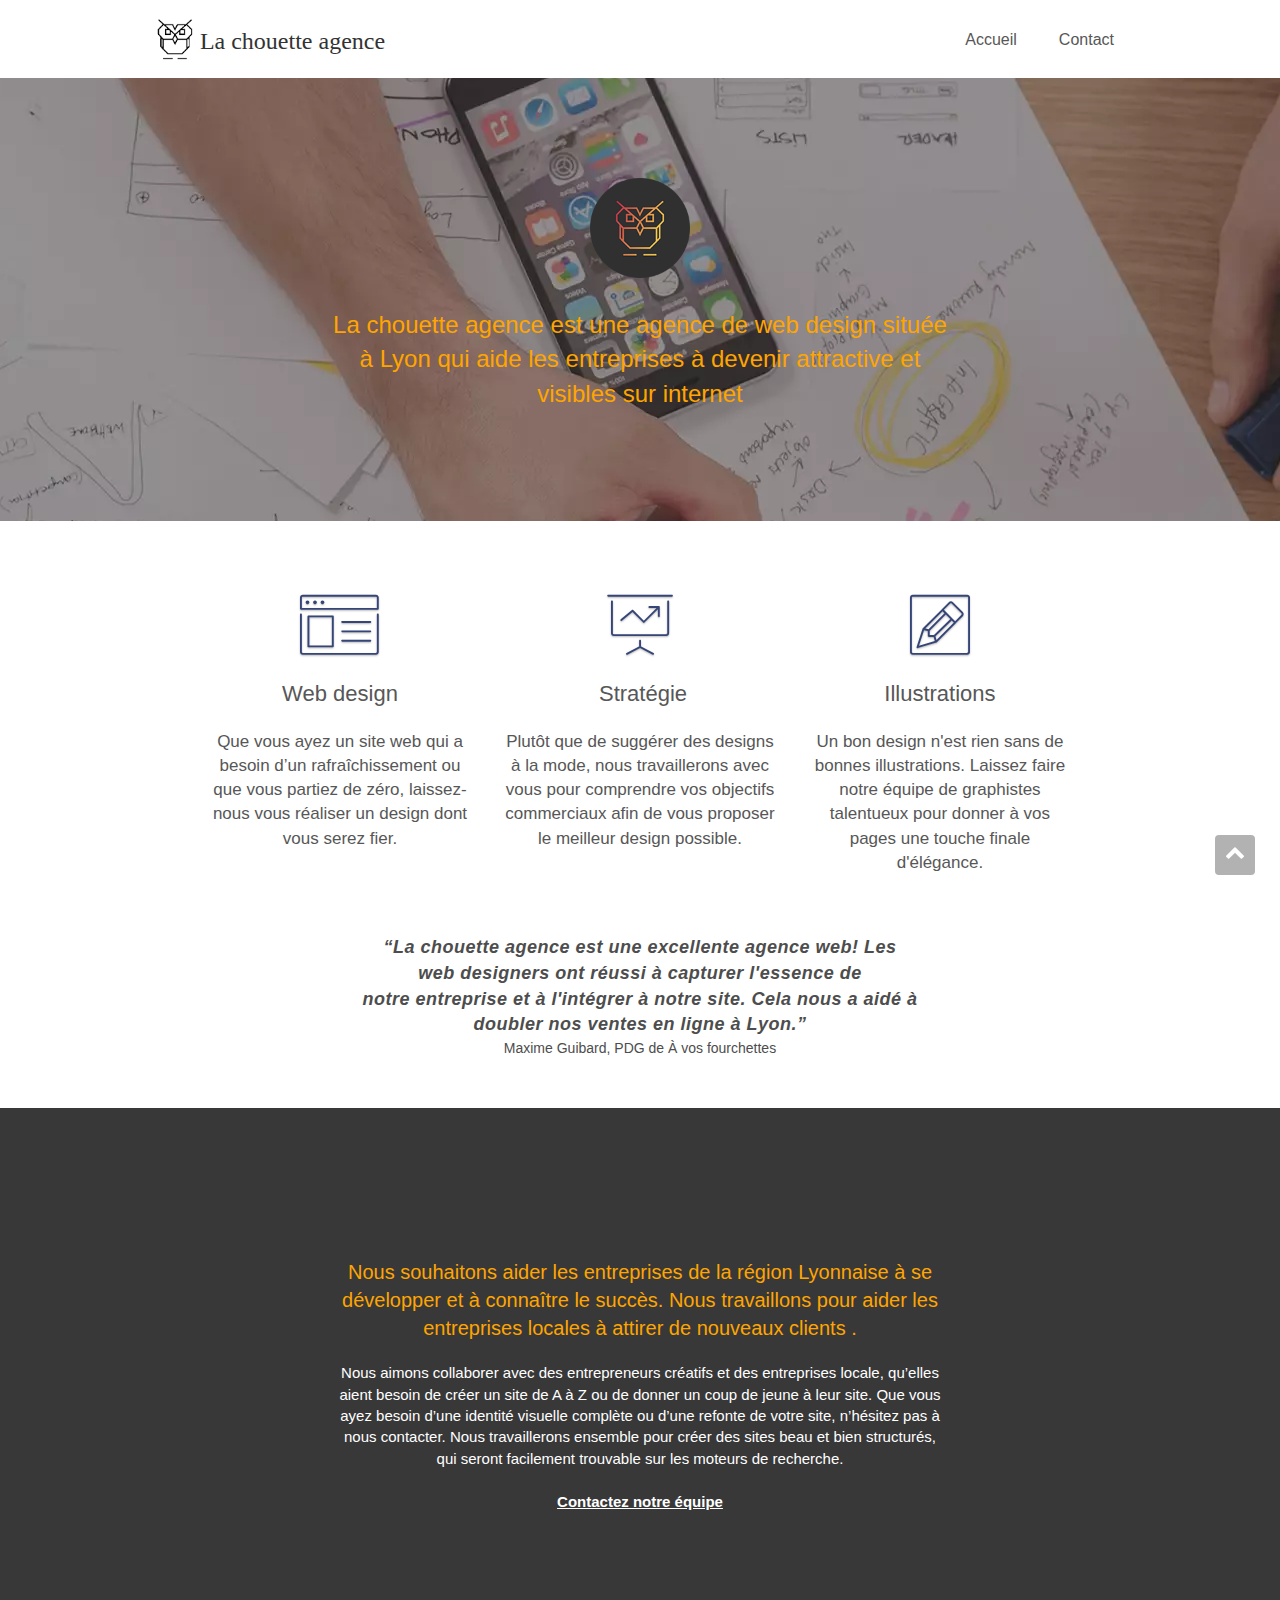
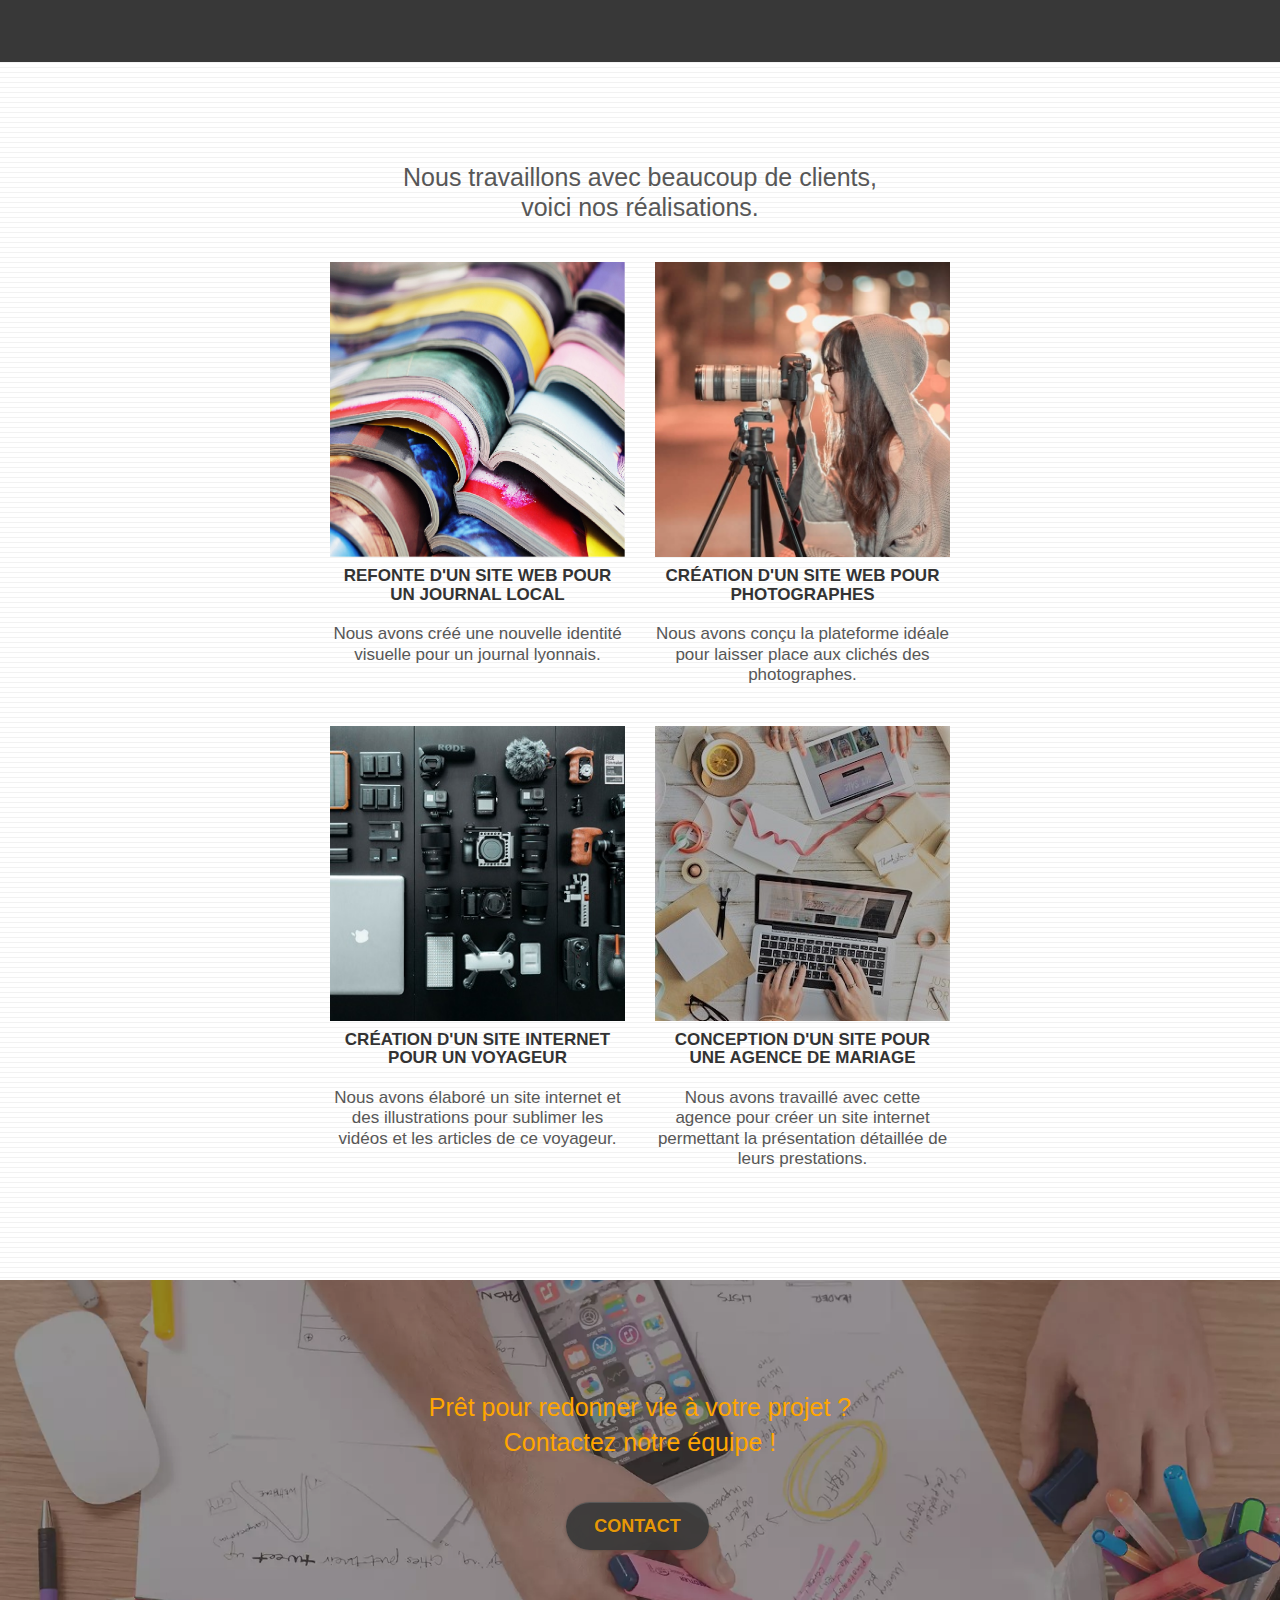
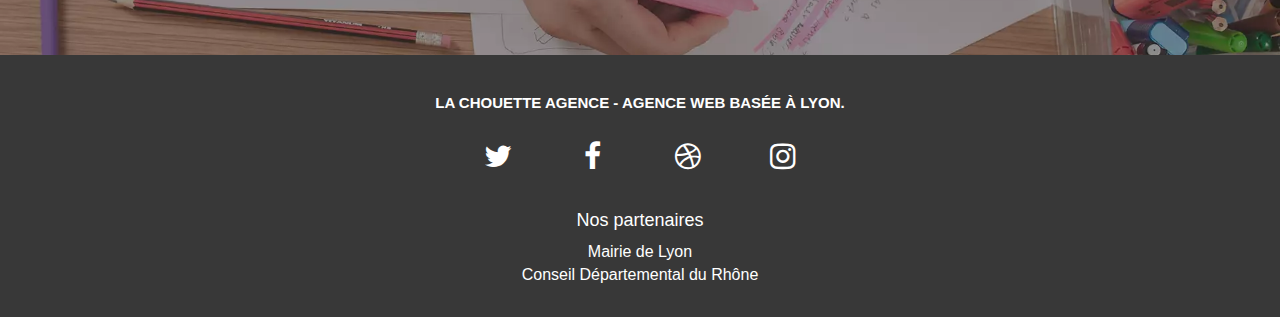
==== index.html @ 5e347cff "file update" ====
<!doctype html>
<html lang="fr"> <!-- je remplace default par fr -->
<head>
	<meta charset="utf-8">
	<!-- je supprime la meta keywords qui n'a plus aucune utilité à ce jour -->
	<meta name="description" content="La chouette agence| Votre agence web. Entreprise de web design à Lyon"><!-- je rempli la description avec un descriptif comportant des mots clés -->
	<meta name="viewport" content="width=device-width, initial-scale=1.0, viewport-fit=cover">
	<link rel="shortcut icon" type="image/png" href="favicon.jpg">
	<link rel="stylesheet" type="text/css" href="./css/bootstrap.css"> <!-- ici j'ai réorganisé l'ordre de chargement des fichiers css -->
	<link rel="stylesheet" type="text/css" href="./css/font-awesome.css">
	<link rel="stylesheet" type="text/css" href="./css/et-line.css"> 
	<link rel="stylesheet" type="text/css" href="style.css">
	
	<script src="./js/jquery-2.1.0.js" defer></script><!-- ici j'ai modifié l'ordre de chargement des fichiers js et ajouté la balise defer -->
	<script src="./js/bootstrap.js" defer></script>
	<!-- <script src="./js/jquery.touchSwipe.js"></script>  suppression des lien et des fichiers inutiles-->
	<!-- <script src="./js/gmaps.js" defer></script> -->
	<!-- <script src="./js/blocs.js" defer></script> -->

  <title>La chouette agence | accueil</title><!-- je rempli la balise title -->
 
<!-- Analytics -->
 <!-- Il faut mettre le code de google analytics afin d'avoir des statistiques -->
<!-- Analytics END -->
    
</head>
<body>
<!-- Principal conteneur --> 
<!-- <div class="page-container"> --><!-- suppression de la div conteneur -->
    
<!-- header --><!-- ajout de la balise header pour la sémantique-->
<header class="bloc bgc-white l-bloc " id="bloc-0">
	<div class="container bloc-sm">
		<nav class="navbar row">
			<div class="navbar-header">
				<!-- <div class="keywords" style="color:#cccccc;font-size:1px;">Agence web à paris, stratégie web, web design, illustrations, design de site web, site web, web, internet, site internet, site</div> --><!-- suppression de la div keywords -->
				<a class="navbar-brand" href="index.html"><img src="img/la-chouette-agence.png" alt="Logo la chouette agence" /><h1>La chouette agence</h1></a><!--modification du logo et ajout paragraphe et de l'attribut alt-->
				<!-- <div class="keywords" style="color:#cccccc;font-size:1px;">Agence web à paris, stratégie web, web design, illustrations, design de site web, site web, web, internet, site internet, site</div> --><!-- suppression de la div keywords -->
				<button id="nav-toggle" type="button" class="ui-navbar-toggle navbar-toggle" data-toggle="collapse" data-target=".navbar-1">
					<span class="sr-only">Toggle navigation</span><span class="icon-bar"></span><span class="icon-bar"></span><span class="icon-bar"></span>
				</button>
			</div>
			<div class="collapse navbar-collapse navbar-1 special-dropdown-nav">
				<ul class="site-navigation nav navbar-nav">
					<li>
						<a class="active" href="./index.html">Accueil</a>
					</li>
					<!-- <li>
					</li> --><!-- suppression du li qui est vide -->
					<li>
						<a href="./page2.html">Contact</a><!-- modification du nom du lien de la navbar -->
					</li>
				</ul>
			</div>
		</nav>
	</div>
</header>
<!-- header END -->

<!-- main --> <!-- ajout du main -->
<main class="bloc bgc-dark-slate-blue bg-banniere d-bloc bg-t-edge bloc-bg-texture texture-paper b-parallax" id="bloc-1-hero"> <!--ajout balise main-->
	<div class="container bloc-lg">
		<div class="row tight-width-whitespace">
			<div class="col-sm-12">
				<img src="img/logo.png" class="logo center-block image-resize-mode" alt="Logo de la chouette agence" /><!--suppression du style inline et modification de l'attribut alt-->
				<!-- <h1 class="text-center hero-bloc-text tc-white "> suppression du h1 qui fait doublon suite a la modification du logo
					La chouette agence
				</h1> -->
				<p class="banner--content text-center"><!--suppression du bouton contact  et ajout du descriptif avec balise strong sur les mots clés-->
					<strong>La chouette agence</strong> est une <strong>agence de web design</strong>  située à <strong>Lyon</strong> qui aide les entreprises à devenir attractive et visibles sur internet
				</p>
			</div>
		</div>
	</div>
</main>
<!-- main END -->

<!-- aside -->
<aside class="bloc bgc-white l-bloc" id="bloc-2-services"> <!--modification de la div en aside-->
	<div class="container bloc-md">
		<!-- <div class="row">
			<div class="col-sm-12 text-center">
				<img alt="agence web, agence web paris, web design paris, stratégie web" src="img/title.png" />
			</div>
		</div> --><!-- suppression de l'image de texte-->
		<div class="row voffset-lg med-width-whitespace"> <!--augmentation de la taille image et police-->
			<div class="col-sm-4">
				<div class="text-center">
					<span class="et-icon-browser sm-shadow icon-dark-slate-blue icons icon-lg"></span>
				</div>
				<h2 class="mg-md text-center">
					Web design
				</h2>
				<p class="text-center ">
					Que vous ayez un site web qui a besoin d&rsquo;un rafraîchissement ou que vous partiez de zéro, laissez-nous vous réaliser un design dont vous serez fier.
				</p>
			</div>
			<div class="col-sm-4">
				<div class="text-center">
					<span class="et-icon-presentation sm-shadow icon-dark-slate-blue icons icon-lg"></span>
				</div>
				<h2 class="mg-md text-center"><!--h3 en h2-->
					&nbsp;Stratégie
				</h2>
				<p class="text-center ">
					Plutôt que de suggérer des designs à la mode, nous travaillerons avec vous pour comprendre vos objectifs commerciaux afin de vous proposer le meilleur design possible.<br>
				</p>
			</div>
			<div class="col-sm-4">
				<div class="text-center">
					<span class="et-icon-edit sm-shadow icon-dark-slate-blue icons icon-lg"></span>
				</div>
				<h2 class="mg-md text-center">
					Illustrations
				</h2>
				<p class="text-center ">
					Un bon design n'est rien sans de bonnes illustrations. Laissez faire notre équipe de graphistes talentueux pour donner à vos pages une touche finale d'élégance.
				</p>
			</div>
		</div>
		<div class="row voffset-lg voffset">
			<div class="col-xs-12 col-md-8 col-md-offset-2 text-center">
				<!-- <img alt="agence web, agence web paris, web design paris, stratégie web" src="img/citation.png" /> suppression d'une image de texte et ajout d'un blockquote -->
				<blockquote class="blockquote  ">&ldquo;La chouette agence est une excellente agence web! Les <br> web designers ont réussi à capturer l'essence de <br>notre entreprise et à l'intégrer à notre site. Cela nous a aidé à<br>doubler nos ventes en ligne à Lyon.&rdquo;</blockquote>
				<cite>Maxime Guibard, PDG de &Agrave vos fourchettes</cite>
			</div>
		</div>
	</div>
</aside>
<!-- aside END -->

<!-- section presentation -->
<section class=" presentation bloc tc-white bgc-atomic-tangerine bg-presentation d-bloc bloc-bg-texture texture-paper b-parallax" id="bloc-3-what-i-do">
	<div class="container bloc-lg ">
		<div class="row tight-width-whitespace black-background">
			<div class="col-sm-12">
				<h2 class="mg-md text-center tc-white">
					Nous souhaitons aider les entreprises de la région Lyonnaise à se développer et à connaître le succès. Nous travaillons pour aider les entreprises locales à attirer de nouveaux clients .<br>
				</h2>
				<p class="text-center white">
					Nous aimons collaborer avec des entrepreneurs créatifs et des entreprises locale, qu’elles aient besoin de créer un site de A à Z ou de donner un coup de jeune à leur site. Que vous ayez besoin d’une identité visuelle complète ou d’une refonte de votre site, n’hésitez pas à nous contacter. Nous travaillerons ensemble pour créer des sites beau et bien structurés, qui seront facilement trouvable sur les moteurs de recherche. <br><br><a class="ltc-white bold-link" href="page2.html">Contactez notre équipe</a><br>
				</p>
			</div>
		</div>
	</div>
</section>
<!-- section presentation END -->

<!-- section portfolio -->
<section class="portfolio bloc bgc-white bg-lines-h2-bg bg-repeat l-bloc" id="bloc-4-portfolio"> <!--div en section-->
	<div class="container bloc-lg">
		<div class="row">
			<div class="col-sm-12 text-center">
				 <!-- <img alt="agence web, agence web paris, web design paris, stratégie web" src="img/title2.png" />suppression d'une image de texte -->
				<p class="text-center">Nous travaillons avec beaucoup de clients, <br> voici nos réalisations. </p>
				</div>
		</div>
		<div class="row tight-width-whitespace portfolio-row">
			<div class="col-sm-6">
				<a href="#" data-lightbox="img/1.webp" data-gallery-id="gallery-1" data-caption="Refonte d'un site web pour un journal local" data-frame="snapshot-lb"><img src="img/1.jpg" alt="paris web design logo agence web meilleure agence et refonte site web journal" class="img-responsive portfolio-thumb" /></a>
				<h3 class="mg-md text-center">
					Refonte d'un site web pour un journal local
				</h3>
				<p class="text-center">
					Nous avons créé une nouvelle identité visuelle pour un journal lyonnais.
				</p>
			</div>
			<div class="col-sm-6">
				<a href="#" data-lightbox="img/2.webp" data-gallery-id="gallery-1" data-caption="Création d'un site web pour photographes" data-frame="snapshot-lb"><img src="img/2.jpg" class="img-responsive portfolio-thumb" alt="paris web design logo agence web meilleure agence, Création d'un site web pour photographes" /></a>
				<h3 class="mg-md text-center">
					Création d'un site web pour photographes
				</h3>
				<p class="text-center">
					Nous avons conçu la plateforme idéale pour laisser place aux clichés des photographes.
				</p>
			</div>
		</div>
		<div class="row tight-width-whitespace portfolio-row">
			<div class="col-sm-6">
				<a href="#" data-lightbox="img/3.webp" data-gallery-id="gallery-1" data-caption="Création d'un site internet pour un voyageur" data-frame="snapshot-lb"><img src="img/3.bmp" class="img-responsive portfolio-thumb" alt="paris web design logo agence web meilleure agence, Création d'un site web pour voyageur"/></a>
				<h3 class="mg-md text-center">
					Création d'un site internet pour un voyageur
				</h3>
				<p class="text-center">
					Nous avons élaboré un site internet et des illustrations pour sublimer les vidéos et les articles de ce voyageur.
				</p>
			</div>
			<div class="col-sm-6">
				<a href="#" data-lightbox="img/4.webp" data-gallery-id="gallery-1" data-caption="Conception d'un site pour une agence de mariage" data-frame="snapshot-lb"><img src="img/4.bmp" class="img-responsive portfolio-thumb" alt="paris web design logo agence web meilleure agence, Création d'un site web pour agence de mariage" /></a>
				<h3 class="mg-md text-center">
					Conception d'un site pour une agence de mariage
				</h3>
				<p class="text-center">
					Nous avons travaillé avec cette agence pour créer un site internet permettant la présentation détaillée de leurs prestations.
				</p>
			</div>
		</div>
	</div>
</section> 
<!-- section portfolio END -->

<!-- bloc-5-cta -->
<div class="cta bloc bgc-dark-slate-blue bg-banniere d-bloc bloc-bg-texture texture-paper" id="bloc-5-cta">
	<div class="container bloc-lg">
		<div class="row">
			<h2 class="mg-md text-center tc-white">
				Prêt pour redonner vie à votre projet ?<br>Contactez notre équipe !
			</h2>
			<div class="col-sm-12 text-center">
				<a href="./page2.html" class="btn btn-atomic-tangerine btn-clean btn-rd btn-lg cta-hero">Contact</a>
			</div>
		</div>
	</div>
</div>
<!-- bloc-5-cta END -->
<!-- ScrollToTop Button -->
<a class="bloc-button btn btn-d scrollToTop" onclick="scrollToTarget('1')"><span class="fa fa-chevron-up"></span></a>
<!-- ScrollToTop Button END-->
<!--Footer - bloc-8 -->
<footer class="bloc bgc-atomic-tangerine d-bloc" id="bloc-8">
	<div class="container bloc-sm">
		<div class="row">
			<div class="col-sm-12">
				<h3 class="text-center white">
					La chouette agence - Agence web basée à Lyon.<br>
				</h3>
				<div class="row row-no-gutters social">
					<ul class="col-sm-3">
						<li class="text-center">
							<a class="social " href="https://twitter.com/?lang=fr" title="Twitter"><i class="fa fa-twitter icon-md"></i></a>
						</li>
					</ul>
					<ul class="col-sm-3">
						<li class="text-center">
							<a class="social" href="https://www.facebook.com/" title="Facebook"><i class="fa fa-facebook icon-md"></i></a>
						</li>
					</ul>
					<ul class="col-sm-3">
						<li class="text-center">
							<a class="social" href="https://dribbble.com/" title="Dribble"><i class="fa fa-dribbble icon-md"></i></a>
						</li>
					</ul>
					<ul class="col-sm-3">
						<li class="text-center">
							<a class="social" href="https://www.instagram.com/?hl=fr" title="instagram"><i class="fa fa-instagram icon-md"></i></a>
						</li>
					</ul>
					<!-- <div class="keywords" style="color:#F3976C;">Agence web à paris, stratégie web, web design, illustrations, design de site web, site web, web, internet, site internet, site</div> -->
				</div>
				<div class="row">
					<div class="col-sm-12 text-center">
						<h4>Nos partenaires</h4>
							<ul>
								<li><a class="white" href="https://www.lyon.fr/">Mairie de Lyon</a></li>
								<li><a class="white" href="https://www.rhone.fr/">Conseil Départemental du Rhône</a></li>
				
							</ul>		
					</div>
		
				</div>
			</div>
		</div>
	</div>
</footer>
<!-- Footer - bloc-8 END-->

</div>
<!-- Principal conteneur END -->
    

</body>
</html>
---- css/et-line.css ----
@font-face {
    font-family: et-line;
    src: url(../fonts/et-line.eot);
    src: url(../fonts/et-line.eot?#iefix) format('embedded-opentype'), url(../fonts/et-line.woff) format('woff'), url(../fonts/et-line.ttf) format('truetype'), url(../fonts/et-line.svg#et-line) format('svg');
    font-weight: 400;
    font-style: normal
}

.et-icon-adjustments,
.et-icon-alarmclock,
.et-icon-anchor,
.et-icon-aperture,
.et-icon-attachment,
.et-icon-bargraph,
.et-icon-basket,
.et-icon-beaker,
.et-icon-bike,
.et-icon-book-open,
.et-icon-briefcase,
.et-icon-browser,
.et-icon-calendar,
.et-icon-camera,
.et-icon-caution,
.et-icon-chat,
.et-icon-circle-compass,
.et-icon-clipboard,
.et-icon-clock,
.et-icon-cloud,
.et-icon-compass,
.et-icon-desktop,
.et-icon-dial,
.et-icon-document,
.et-icon-documents,
.et-icon-download,
.et-icon-dribbble,
.et-icon-edit,
.et-icon-envelope,
.et-icon-expand,
.et-icon-facebook,
.et-icon-flag,
.et-icon-focus,
.et-icon-gears,
.et-icon-genius,
.et-icon-gift,
.et-icon-global,
.et-icon-globe,
.et-icon-googleplus,
.et-icon-grid,
.et-icon-happy,
.et-icon-hazardous,
.et-icon-heart,
.et-icon-hotairballoon,
.et-icon-hourglass,
.et-icon-key,
.et-icon-laptop,
.et-icon-layers,
.et-icon-lifesaver,
.et-icon-lightbulb,
.et-icon-linegraph,
.et-icon-linkedin,
.et-icon-lock,
.et-icon-magnifying-glass,
.et-icon-map,
.et-icon-map-pin,
.et-icon-megaphone,
.et-icon-mic,
.et-icon-mobile,
.et-icon-newspaper,
.et-icon-notebook,
.et-icon-paintbrush,
.et-icon-paperclip,
.et-icon-pencil,
.et-icon-phone,
.et-icon-picture,
.et-icon-pictures,
.et-icon-piechart,
.et-icon-presentation,
.et-icon-pricetags,
.et-icon-printer,
.et-icon-profile-female,
.et-icon-profile-male,
.et-icon-puzzle,
.et-icon-quote,
.et-icon-recycle,
.et-icon-refresh,
.et-icon-ribbon,
.et-icon-rss,
.et-icon-sad,
.et-icon-scissors,
.et-icon-scope,
.et-icon-search,
.et-icon-shield,
.et-icon-speedometer,
.et-icon-strategy,
.et-icon-streetsign,
.et-icon-tablet,
.et-icon-target,
.et-icon-telescope,
.et-icon-toolbox,
.et-icon-tools,
.et-icon-tools-2,
.et-icon-trophy,
.et-icon-tumblr,
.et-icon-twitter,
.et-icon-upload,
.et-icon-video,
.et-icon-wallet,
.et-icon-wine {
    font-family: et-line;
    speak: none;
    font-style: normal;
    font-weight: 400;
    font-variant: normal;
    text-transform: none;
    line-height: 1;
    -webkit-font-smoothing: antialiased;
    -moz-osx-font-smoothing: grayscale;
    display: inline-block
}

.et-icon-mobile:before {
    content: "\e000"
}

.et-icon-laptop:before {
    content: "\e001"
}

.et-icon-desktop:before {
    content: "\e002"
}

.et-icon-tablet:before {
    content: "\e003"
}

.et-icon-phone:before {
    content: "\e004"
}

.et-icon-document:before {
    content: "\e005"
}

.et-icon-documents:before {
    content: "\e006"
}

.et-icon-search:before {
    content: "\e007"
}

.et-icon-clipboard:before {
    content: "\e008"
}

.et-icon-newspaper:before {
    content: "\e009"
}

.et-icon-notebook:before {
    content: "\e00a"
}

.et-icon-book-open:before {
    content: "\e00b"
}

.et-icon-browser:before {
    content: "\e00c"
}

.et-icon-calendar:before {
    content: "\e00d"
}

.et-icon-presentation:before {
    content: "\e00e"
}

.et-icon-picture:before {
    content: "\e00f"
}

.et-icon-pictures:before {
    content: "\e010"
}

.et-icon-video:before {
    content: "\e011"
}

.et-icon-camera:before {
    content: "\e012"
}

.et-icon-printer:before {
    content: "\e013"
}

.et-icon-toolbox:before {
    content: "\e014"
}

.et-icon-briefcase:before {
    content: "\e015"
}

.et-icon-wallet:before {
    content: "\e016"
}

.et-icon-gift:before {
    content: "\e017"
}

.et-icon-bargraph:before {
    content: "\e018"
}

.et-icon-grid:before {
    content: "\e019"
}

.et-icon-expand:before {
    content: "\e01a"
}

.et-icon-focus:before {
    content: "\e01b"
}

.et-icon-edit:before {
    content: "\e01c"
}

.et-icon-adjustments:before {
    content: "\e01d"
}

.et-icon-ribbon:before {
    content: "\e01e"
}

.et-icon-hourglass:before {
    content: "\e01f"
}

.et-icon-lock:before {
    content: "\e020"
}

.et-icon-megaphone:before {
    content: "\e021"
}

.et-icon-shield:before {
    content: "\e022"
}

.et-icon-trophy:before {
    content: "\e023"
}

.et-icon-flag:before {
    content: "\e024"
}

.et-icon-map:before {
    content: "\e025"
}

.et-icon-puzzle:before {
    content: "\e026"
}

.et-icon-basket:before {
    content: "\e027"
}

.et-icon-envelope:before {
    content: "\e028"
}

.et-icon-streetsign:before {
    content: "\e029"
}

.et-icon-telescope:before {
    content: "\e02a"
}

.et-icon-gears:before {
    content: "\e02b"
}

.et-icon-key:before {
    content: "\e02c"
}

.et-icon-paperclip:before {
    content: "\e02d"
}

.et-icon-attachment:before {
    content: "\e02e"
}

.et-icon-pricetags:before {
    content: "\e02f"
}

.et-icon-lightbulb:before {
    content: "\e030"
}

.et-icon-layers:before {
    content: "\e031"
}

.et-icon-pencil:before {
    content: "\e032"
}

.et-icon-tools:before {
    content: "\e033"
}

.et-icon-tools-2:before {
    content: "\e034"
}

.et-icon-scissors:before {
    content: "\e035"
}

.et-icon-paintbrush:before {
    content: "\e036"
}

.et-icon-magnifying-glass:before {
    content: "\e037"
}

.et-icon-circle-compass:before {
    content: "\e038"
}

.et-icon-linegraph:before {
    content: "\e039"
}

.et-icon-mic:before {
    content: "\e03a"
}

.et-icon-strategy:before {
    content: "\e03b"
}

.et-icon-beaker:before {
    content: "\e03c"
}

.et-icon-caution:before {
    content: "\e03d"
}

.et-icon-recycle:before {
    content: "\e03e"
}

.et-icon-anchor:before {
    content: "\e03f"
}

.et-icon-profile-male:before {
    content: "\e040"
}

.et-icon-profile-female:before {
    content: "\e041"
}

.et-icon-bike:before {
    content: "\e042"
}

.et-icon-wine:before {
    content: "\e043"
}

.et-icon-hotairballoon:before {
    content: "\e044"
}

.et-icon-globe:before {
    content: "\e045"
}

.et-icon-genius:before {
    content: "\e046"
}

.et-icon-map-pin:before {
    content: "\e047"
}

.et-icon-dial:before {
    content: "\e048"
}

.et-icon-chat:before {
    content: "\e049"
}

.et-icon-heart:before {
    content: "\e04a"
}

.et-icon-cloud:before {
    content: "\e04b"
}

.et-icon-upload:before {
    content: "\e04c"
}

.et-icon-download:before {
    content: "\e04d"
}

.et-icon-target:before {
    content: "\e04e"
}

.et-icon-hazardous:before {
    content: "\e04f"
}

.et-icon-piechart:before {
    content: "\e050"
}

.et-icon-speedometer:before {
    content: "\e051"
}

.et-icon-global:before {
    content: "\e052"
}

.et-icon-compass:before {
    content: "\e053"
}

.et-icon-lifesaver:before {
    content: "\e054"
}

.et-icon-clock:before {
    content: "\e055"
}

.et-icon-aperture:before {
    content: "\e056"
}

.et-icon-quote:before {
    content: "\e057"
}

.et-icon-scope:before {
    content: "\e058"
}

.et-icon-alarmclock:before {
    content: "\e059"
}

.et-icon-refresh:before {
    content: "\e05a"
}

.et-icon-happy:before {
    content: "\e05b"
}

.et-icon-sad:before {
    content: "\e05c"
}

.et-icon-facebook:before {
    content: "\e05d"
}

.et-icon-twitter:before {
    content: "\e05e"
}

.et-icon-googleplus:before {
    content: "\e05f"
}

.et-icon-rss:before {
    content: "\e060"
}

.et-icon-tumblr:before {
    content: "\e061"
}

.et-icon-linkedin:before {
    content: "\e062"
}

.et-icon-dribbble:before {
    content: "\e063"
}
---- style.css ----
body {
    margin: 0;
    padding: 0;
    background: #FFF;
    overflow-x: hidden;
    -webkit-font-smoothing: antialiased;
    -moz-osx-font-smoothing: grayscale;
   
}

a,
button {
    transition: all .3s ease-in-out;
    outline: none!important;
}

a:hover {
    text-decoration: none;
    cursor: pointer;
}

#page-loading-blocs-notifaction {
    position: fixed;
    top: 0;
    bottom: 0;
    width: 100%;
    z-index: 100000;
    background: #FFFFFF url("img/pageload-spinner.gif") no-repeat center center;
}

.bloc {
    width: 100%;
    clear: both;
    background: 50% 50% no-repeat;
    padding: 0 50px;
    -webkit-background-size: cover;
    -moz-background-size: cover;
    -o-background-size: cover;
    background-size: cover;
    position: relative;
}

.bloc .container {
    padding-left: 0;
    padding-right: 0;
}

.bloc-lg {
    padding: 100px 50px;
}

.bloc-md {
    padding: 50px;
}

.bloc-sm {
    padding: 20px 50px;
}

.bg-center,
.bg-l-edge,
.bg-r-edge,
.bg-t-edge,
.bg-b-edge,
.bg-tl-edge,
.bg-bl-edge,
.bg-tr-edge,
.bg-br-edge,
.bg-repeat {
    -webkit-background-size: auto!important;
    -moz-background-size: auto!important;
    -o-background-size: auto!important;
    background-size: auto!important;
}

.bg-repeat {
    background: repeat;
}

.bg-t-edge {
    background: top no-repeat;
}

.bloc-bg-texture::before {
    content: "";
    background-size: 2px 2px;
    position: absolute;
    top: 0;
    bottom: 0;
    left: 0;
    right: 0;
}

.texture-paper::before {
    background: url("img/texture-paper.png");
    background-size: 280px 280px;
}

.b-parallax {
    background-attachment: fixed;
}

.d-bloc {
    color: rgba(255, 255, 255, .7);
}

.d-bloc button:hover {
    color: rgba(255, 255, 255, .9);
}

.d-bloc .icon-round,
.d-bloc .icon-square,
.d-bloc .icon-rounded,
.d-bloc .icon-semi-rounded-a,
.d-bloc .icon-semi-rounded-b {
    border-color: rgba(255, 255, 255, .9);
}

.d-bloc .divider-h span {
    border-color: rgba(255, 255, 255, .2);
}

.d-bloc .a-btn,
.d-bloc .navbar a,
.d-bloc .navbar-brand,
.d-bloc a .icon-sm,
.d-bloc a .icon-md,
.d-bloc a .icon-lg,
.d-bloc a .icon-xl,
.d-bloc h1 a,
.d-bloc h2 a,
.d-bloc h3 a,
.d-bloc h4 a,
.d-bloc h5 a,
.d-bloc h6 a,
.d-bloc p a {
    color: rgba(255, 255, 255, .6);
}

.d-bloc .a-btn:hover,
.d-bloc .navbar a:hover,
.d-bloc .navbar-brand:hover,
.d-bloc a:hover .icon-sm,
.d-bloc a:hover .icon-md,
.d-bloc a:hover .icon-lg,
.d-bloc a:hover .icon-xl,
.d-bloc h1 a:hover,
.d-bloc h2 a:hover,
.d-bloc h3 a:hover,
.d-bloc h4 a:hover,
.d-bloc h5 a:hover,
.d-bloc h6 a:hover,
.d-bloc p a:hover {
    color: rgba(255, 255, 255, 1);
}

.d-bloc .navbar-toggle .icon-bar {
    background: rgba(255, 255, 255, 1);
}

.d-bloc .btn-wire,
.d-bloc .btn-wire:hover {
    color: rgba(255, 255, 255, 1);
    border-color: rgba(255, 255, 255, 1);
}

.d-bloc .panel {
    color: rgba(0, 0, 0, .5);
}

.d-bloc .panel button:hover {
    color: rgba(0, 0, 0, .7);
}

.d-bloc .panel icon {
    border-color: rgba(0, 0, 0, .7);
}

.d-bloc .panel .divider-h span {
    border-color: rgba(0, 0, 0, .1);
}

.d-bloc .panel .a-btn {
    color: rgba(0, 0, 0, .6);
}

.d-bloc .panel .a-btn:hover {
    color: rgba(0, 0, 0, 1);
}

.d-bloc .panel .btn-wire,
.d-bloc .panel .btn-wire:hover {
    color: rgba(0, 0, 0, .7);
    border-color: rgba(0, 0, 0, .3);
}

.d-bloc .panel,
.l-bloc {
    color: rgba(0, 0, 0, .5);
}

.d-bloc .panel button:hover,
.l-bloc button:hover {
    color: rgba(0, 0, 0, .7);
}

.l-bloc .icon-round,
.l-bloc .icon-square,
.l-bloc .icon-rounded,
.l-bloc .icon-semi-rounded-a,
.l-bloc .icon-semi-rounded-b {
    border-color: rgba(0, 0, 0, .7);
}

.d-bloc .panel .divider-h span,
.l-bloc .divider-h span {
    border-color: rgba(0, 0, 0, .1);
}

.d-bloc .panel .a-btn,
.l-bloc .a-btn,
.l-bloc .navbar a,
.l-bloc .navbar-brand,
.l-bloc a .icon-sm,
.l-bloc a .icon-md,
.l-bloc a .icon-lg,
.l-bloc a .icon-xl,
.l-bloc h1 a,
.l-bloc h2 a,
.l-bloc h3 a,
.l-bloc h4 a,
.l-bloc h5 a,
.l-bloc h6 a,
.l-bloc p a {
    color: rgba(0, 0, 0, .6);
}

.d-bloc .panel .a-btn:hover,
.l-bloc .a-btn:hover,
.l-bloc .navbar a:hover,
.l-bloc .navbar-brand:hover,
.l-bloc a:hover .icon-sm,
.l-bloc a:hover .icon-md,
.l-bloc a:hover .icon-lg,
.l-bloc a:hover .icon-xl,
.l-bloc h1 a:hover,
.l-bloc h2 a:hover,
.l-bloc h3 a:hover,
.l-bloc h4 a:hover,
.l-bloc h5 a:hover,
.l-bloc h6 a:hover,
.l-bloc p a:hover {
    color: rgba(0, 0, 0, 1);
}

.l-bloc .navbar-toggle .icon-bar {
    color: rgba(0, 0, 0, .6);
}

.d-bloc .panel .btn-wire,
.d-bloc .panel .btn-wire:hover,
.l-bloc .btn-wire,
.l-bloc .btn-wire:hover {
    color: rgba(0, 0, 0, .7);
    border-color: rgba(0, 0, 0, .3);
}

.voffset {
    margin-top: 30px;
}

.voffset-lg {
    margin-top: 80px;
}

.row-no-gutters {
    margin-right: 0;
    margin-left: 0;
}

.row.row-no-gutters > [class^="col-"],
.row.row-no-gutters > [class*=" col-"] {
    padding-right: 0;
    padding-left: 0;
}

#bloc-1-hero h1 {
    font-size: 32px;
}

.navbar {
    margin-bottom: 0;
    z-index: 1;
}

.navbar-brand {
    height: auto;
    padding: 3px 15px;
    font-size: 25px;
    font-weight: normal;
    font-weight: 600;
    line-height: 44px;
}

.navbar-brand img {
    max-height: 200px;
    margin: 0 5px 0 0;
    display: inline;
}

.navbar-brand img[src$=svg] {
    min-width: 100px;
}

.nav-center .navbar-brand img {
    margin: 0;
}

.navbar .nav {
    padding-top: 2px;
    margin-right: -16px;
    float: right;
    z-index: 1;
}

.nav > li {
    float: left;
    margin-top: 4px;
    font-size: 16px;
}

.navbar-nav .open .dropdown-menu > li > a {
    text-align: inherit;
}

.nav > li a:hover,
.nav > li a:focus {
    background: transparent;
}

.navbar-toggle {
    margin: 10px 10px 0 0;
    border: 0px;
}

.navbar-toggle:hover {
    background: transparent!important;
}

.navbar-toggle .icon-bar {
    background-color: rgba(0, 0, 0, .5);
    width: 26px;
}

.nav-invert .navbar .nav {
    float: left;
}

.nav-invert .navbar-header,
.nav-invert .navbar-brand {
    float: right;
    position: relative;
    z-index: 2;
}

/*--------Modifications suite audit seo Carré Damien--------------------*/
header .container{
    padding: 10px 0!important
}
.navbar-brand{
    display: flex;
}
.navbar-brand h1{
    font-size: 2.4rem;
    font-family: 'et-line', serif;
    line-height: 0.4;
}
.navbar-brand img{
    height: 50px;
}.navbar-brand {
    font-family: 'et-line', serif;
}


.nav > li{
    margin: 0 0.5rem        ;
}


.logo{ 
    width:100px;
}

.banner--content{
    margin-top: 3rem;
    /* color: #D4AC48!important; */
    color: orange!important;
    font-size: 2.4rem;
}
strong{
    font-weight: normal;
}

aside p{
    font-size: 15px; /*augmentation de la font-size de 11px à 15px*/
}
.blockquote{
    font-size: 1.6rem;
    font-weight: 600;
    font-style:italic;
    color:#4d4d4d;
    letter-spacing: 0.05rem;
    border:none;
    margin-top: 5rem;
    margin-bottom: 0!important;
    padding: 0!important;
}
cite{
    font-style: normal;
    color:#4d4d4d;
    font-size: 1.4rem;
}
.presentation h2 .presentation p{
    padding-left: 0!important;
    padding-right: 0!important;
}
.presentation h2{ 
color:orange!important;
font-size: 20px;
}
.presentation p{ /*modification de la font size du paragraphe*/
    font-size: 15px;
}
/*PORTFOLIO*/

.portfolio h3{
    font-size: 17px;
}
.portfolio p{
    font-size: 17px;
    line-height: 1.2;
}
.portfolio p:first-child{
    font-size: 2.19rem;
    color:#4d4d4d;
}
.portfolio .col-sm-6{
    margin-top: 3rem;
}
.portfolio-thumb {
    margin-bottom: 0!important;
}
.row{
    margin:0;
}
 .tight-width-whitespace {
    margin: auto 1rem auto 1rem!important;
}
.black-background {
    background-color: rgb(56, 56, 56)!important;
    padding: 40px 5px 40px 5px!important;
    margin: auto 2rem!important;
    font-size: 1.8rem;
}

/*CTA*/
.cta .tc-white{
    color:rgb(255,166,0)!important;
    font-size: 25px;
}
.cta .btn-atomic-tangerine {
    background: rgba(56,56,56,0.92)!important;
    font-size: 1.8rem;
    color:rgba(255, 166, 0, 0.9)!important;
    border:none!important;
}
.cta .btn-atomic-tangerine:hover {
    color:white!important;
    background: rgba(56, 56, 56, 1)!important;
}
.texture-paper::before{
    background: transparent;
}

footer .fa{
    color: white!important;
}
footer .row h4{
    color: white!important;
}
.bgc-atomic-tangerine{
    background-color: rgb(56,56,56)!important;
}
/*FOOTER*/
footer ul{
    list-style: none;
}
.col-sm-12 ul{
    padding-left: 0;
    font-size: 16px!important;
}
.col-sm-12  ul li a{
    color: white!important;
}
footer .social{
    color:white!important;
    display: flex;
    justify-content: center;
    padding: 1rem;
}


/*page contact*/
.main--form p{
    font-size: 2rem!important;
    color: #fff!important;
}
label, .contact--mail{
    font-size: 1.5rem;
}
label, .contact--mail span{
    font-weight: bold!important;
}

@media (min-width: 768px) {
    .site-navigation {
        position: absolute;
        top: 50%;
        right: 20px;
        transform: translate(0, -50%);
        -webkit-transform: translateY(-50%);
    }
    .nav > li .dropdown-menu a,
    .nav > li .dropdown-menu a:hover {
        color: #484848;
    }
    .nav-invert .site-navigation {
        left: 0;
        right: 0;
    }
    .nav-center {
        text-align: center;
    }
    .nav-center .navbar-header {
        width: 100%;
    }
    .nav-center .navbar-header,
    .nav-center .navbar-brand,
    .nav-center .nav > li {
        float: none;
        display: inline-block;
    }
    .nav-center .site-navigation {
        position: relative;
        width: 100%;
        right: 0;
        margin-right: 0px;
        margin-top: 20px;
    }
    .nav-center.mini-nav .navbar-toggle {
        float: none;
        margin: 10px auto 0;
    }
/* Modifications suite audit seo par Carré Damien */

/*navbar*/
    .nav > li a{
        border: 1px solid transparent;
        padding:5px 15px!important ;
        border-radius: 0.5rem;
        transition: border 0.5s ease-in-out;
    }
    .nav > li a:hover{
        border: 1px solid #F3976C;
        padding:5px 15px!important ;
    }

    aside p{
        font-size: 17px; /*augmentation de la font-size de 11px à 17px*/
    }
    .blockquote{
        font-size: 1.8rem;
    }
    .presentation h2{ 
        font-size: 20px;
        }
    .tight-width-whitespace {
    margin: auto auto auto auto!important;
    }
    .presentation > .container{
        margin: auto auto auto auto!important;
    }
    /* .black-background p{
        font-size: 1.8rem;
    }*/
    .portfolio p:first-child{
    font-size: 2.5rem;
    }

   /* .portfolio h3{
        font-size: 18px;
    }
    .portfolio p{
        font-size: 17px;
    } */
}

.nav > li > .dropdown a {
    background: none!important;
    display: block;
    padding: 14px 15px;
}

nav .caret {
    margin: 0 5px;
}

.dropdown-menu .dropdown-menu {
    top: -8px;
    left: 100%;
}

.dropdown-menu .dropmenu-flow-right {
    top: 100%;
    left: 0;
    margin-left: -1px;
    border-top-left-radius: 0;
    border-top-right-radius: 0;
}

.dropdown-menu .dropdown span {
    border: 4px solid black;
    border-top-color: transparent;
    border-right-color: transparent;
    border-bottom-color: transparent;
    margin: 6px -5px 0 0!important;
    float: right;
}

.mg-md {
    margin-top: 10px;
    margin-bottom: 20px;
}

.mg-lg {
    margin-top: 10px;
    margin-bottom: 40px;
}

.btn {
    margin: 0 5px 5px 0;
}

.btn.pull-right {
    margin: 0 0 5px 5px;
}

.btn-d,
.btn-d:hover,
.btn-d:focus {
    color: #FFF;
    background: rgba(0, 0, 0, .3);
}

button {
    outline: none!important;
}

.btn-rd {
    border-radius: 40px;
}

.btn-clean {
    border: 1px solid rgba(0, 0, 0, .08);
    border-bottom-color: rgba(0, 0, 0, .1);
    text-shadow: 0 1px 0 rgba(0, 0, 1, .1);
    box-shadow: 0 1px 3px rgba(0, 0, 1, .25), inset 0 1px 0 0 rgba(255, 255, 255, .15);
}

.icon-md {
    font-size: 30px!important;
}

.icon-lg {
    font-size: 60px!important;
}

.sm-shadow {
    text-shadow: 0 1px 2px rgba(0, 0, 0, .3);
}

.panel-sq,
.panel-sq .panel-heading,
.panel-sq .panel-footer {
    border-radius: 0;
}

.panel-rd {
    border-radius: 30px;
}

.panel-rd .panel-heading {
    border-radius: 29px 29px 0 0;
}

.panel-rd .panel-footer {
    border-radius: 0 0 29px 29px;
}

.form-control {
    border-color: rgba(0, 0, 0, .1);
    box-shadow: none;
}

.scrollToTop {
    width: 40px;
    height: 40px;
    position: fixed;
    bottom: 20px;
    right: 20px;
    opacity: 1; 
    z-index: 500;
    transition: all .3s ease-in-out;
    padding:6px;
}

.scrollToTop span {
    line-height: 20px;
    color: white;
    font-size: 20px;
}

.showScrollTop {
    font-size: 14px;
    opacity: 1;
}

a[data-lightbox] {
    position: relative;
    display: block;
    text-align: center;
}

a[data-lightbox]:hover::before {
    content: "+";
    font-family: "HelveticaNeue-Light", "Helvetica Neue Light", "Helvetica Neue", Helvetica, Arial;
    font-size: 32px;
    width: 50px;
    height: 50px;
    margin-left: -25px;
    border-radius: 50%;
    background: rgba(0, 0, 0, .6);
    color: #FFF;
    font-weight: 100;
    z-index: 1;
    position: absolute;
    top: 50%;
    transform: translateY(-50%);
    -webkit-transform: translateY(-50%);
}

a[data-lightbox]:hover img {
    opacity: 0.6;
    -webkit-animation-fill-mode: none;
    animation-fill-mode: none;
}

#lightbox-modal {
    display: flex;
    align-items: center;
}

#lightbox-modal .modal-dialog {
    width: 90%;
    max-width: 900px;
    margin: 0 auto 0;
}

#lightbox-modal .modal-dialog img {
    max-height: 90vh;
    margin: 0 auto;
}

.lightbox-caption {
    padding: 20px;
    color: #FFF;
    background: rgba(0, 0, 0, .5);
    position: absolute;
    left: 15px;
    right: 15px;
    bottom: 5px;
}

.close-lightbox {
    color: #FFF;
    font-size: 30px;
    position: absolute;
    top: 20px;
    right: 20px;
    z-index: 20;
    background: rgba(0, 0, 0, .5);
    border: none;
    line-height: 30px;
    padding: 0 9px 5px;
    opacity: 0.3;
}

.close-lightbox:hover,
.next-lightbox:hover,
.prev-lightbox:hover {
    opacity: 1.0;
    color: #FFF;
}

.next-lightbox,
.prev-lightbox {
    font-size: 20px;
    color: rgba(255, 255, 255, .9);
    background: rgba(0, 0, 0, .5);
    transition: all .2s ease-in-out;
    position: absolute;
    top: 45%;
    z-index: 1;
    opacity: 0.4;
}

.next-lightbox {
    padding: 6px 8px 1px 13px;
    right: 25px;
}

.prev-lightbox {
    padding: 6px 13px 1px 10px;
    left: 25px;
}

.snapshot-lb .modal-body {
    padding-bottom: 45px;
}

.snapshot-lb .lightbox-caption {
    padding: 0;
    color: rgba(0, 0, 0, .5);
    background: none;
}

h1,
h2,
h3,
h4,
h5,
h6,
p,
label,
.btn,
a {
    font-family: "helvetica";
    font-weight: 400;
    color: #575757!important;
}

.container {
    max-width: 1000px;
}

.hero-bloc-text {
    font-size: 38px;
}

.hero-bloc-text-sub {
    font-size: 36px;
}

.statement-bloc-text {
    line-height: 26px;
    font-style: italic;
    font-size: 20px;
    text-align: center;
    font-weight: lighter;
    max-width: 520px;
    margin: auto auto auto auto;
}

p {
    font-size: 11px;
}

.tight-width-whitespace {
    max-width: 650px;
    margin: auto auto auto auto;
}

.h1 {
    font-size: 20px;
    font-family: "Open Sans";
}

.cta-hero {
    margin-top: 22px;
    color: #FFFFFF!important;
    text-transform: uppercase;
    padding: 12px 28px 12px 28px;
    font-size: 16px;
    font-weight: 700;
}

.social {
    max-width: 400px;
    margin: auto auto auto auto;
}

h2 {
    font-size: 22px;
    line-height: 1.4em;
}

h3 {
    font-size: 15px;
    text-transform: uppercase;
    font-weight: 700;
    color: #333333!important;
}

.med-width-whitespace {
    max-width: 900px;   /* augmentation largeur de 800px à 900px */
    margin: auto auto auto auto;
    box-shadow: 0px 0px 0px #000000;
}

h1 {
    color: #333333!important;
}

h4 {
    color: #333333!important;
}

.icons {
    margin-bottom: 14px;
    margin-top: 24px;
}

.white {
    color: #FFFFFF!important;
}

.portfolio-thumb {
    margin-bottom: 24px;
}

.portfolio-row {
    margin-bottom: 44px;
    margin-top: 50px;
}

.avatar {
    box-shadow: 0px 4px 9px rgba(0, 0, 0, 0.3);
}

.black-background {
    background-color: rgba(165, 147, 99, 1); /*opacité a 1 au lieu de 0.7*/
    padding: 40px 40px 40px 40px;
}

.bold-link {
    font-weight: 900;
    text-decoration: underline!important;
}

.bgc-white {
    background-color: #FFFFFF;
}

.bgc-dark-slate-blue {
    background-color: #364577;
}

.bgc-atomic-tangerine {
    background-color: #F3976C;
}

.tc-white {
    color: #F3976C!important;
}

.btn-atomic-tangerine {
    background: #F3976C;
    color: #FFFFFF!important;
}

.btn-atomic-tangerine:hover {
    background: #c27956!important;
    color: #FFFFFF!important;
}

.ltc-white {
    color: #FFFFFF!important;
}

.ltc-white:hover {
    color: #cccccc!important;
}

.ltc-atomic-tangerine {
    color: #F3976C!important;
}

.ltc-atomic-tangerine:hover {
    color: #c27956!important;
}

.icon-dark-slate-blue {
    color: #364577!important;
    border-color: #364577!important;
    
}

.bg-dots-bg {
    background-image: url("img/dots-bg.png");
}

.bg-lines-h2-bg {
    background-image: url("img/lines-h2-bg.png");
}

.bg-banniere {
    background-image: url("img/la-chouette-agence-banniere.webp");
}

.bg-presentation {
    background-image: url("img/image-de-presentation.webp");
}

@media (max-width: 1024px) {
    .bloc {
        padding-left: 20px;
        padding-right: 20px;
    }
    .bloc.full-width-bloc,
    .bloc-tile-2.full-width-bloc .container,
    .bloc-tile-3.full-width-bloc .container,
    .bloc-tile-4.full-width-bloc .container {
        padding-left: 0;
        padding-right: 0;
    }
}

@media (max-width: 992px) and (min-width: 768px) {
    .navbar .nav {
        max-width: 80%
    }
    .nav-center.navbar .nav {
        max-width: 100%
    }
}

@media only screen and (min-device-width: 768px) and (max-device-width: 1024px) and (orientation: landscape) {
    .b-parallax {
        background-attachment: scroll;
    }
}

@media only screen and (min-device-width: 1024px) and (max-device-width: 1366px) and (-webkit-min-device-pixel-ratio: 1.5) {
    .b-parallax {
        background-attachment: scroll;
    }
}

@media (max-width: 991px) {
    .container {
        width: 100%;
    }
    .b-parallax {
        background-attachment: scroll;
    }
    .page-container,
    #hero-bloc {
        overflow-x: hidden;
        position: relative;
    }
    .bloc {
        padding-left: constant(safe-area-inset-left);
        padding-right: constant(safe-area-inset-right);
    }
    .bloc-group,
    .bloc-group .bloc {
        display: block;
        width: 100%;
    }
    .bloc-fill-screen .fill-bloc-top-edge,
    .bloc-fill-screen .fill-bloc-bottom-edge {
        padding: 0 20px;
        padding-left: constant(safe-area-inset-left);
        padding-right: constant(safe-area-inset-right);
    }
}

@media (max-width: 767px) {
    .page-container {
        overflow-x: hidden;
        position: relative;
    }
    h1,
    h2,
    h3,
    h4,
    h5,
    h6,
    p,
    #disqus_thread {
        padding-left: 10px!important;
        padding-right: 10px!important;
    }
    .b-parallax {
        background-attachment: scroll;
    }
    .navbar .nav {
        padding-top: 0;
        border-top: 1px solid rgba(0, 0, 0, .2);
        float: none!important;
    }
    .navbar.row {
        margin-left: 0;
        margin-right: 0;
    }
    .site-navigation {
        position: inherit;
        transform: none;
        -webkit-transform: none;
        -ms-transform: none;
    }
    .nav > li {
        margin-top: 0;
        border-bottom: 1px solid rgba(0, 0, 0, .1);
        background: rgba(0, 0, 0, .05);
        text-align: left;
        padding-left: 15px;
        width: 100%;
    }
    .nav > li:hover {
        background: rgba(0, 0, 0, .08);
    }
    .dropdown .dropdown a .caret {
        float: none;
        margin: 5px 0 0 10px!important;
        border: 4px solid black;
        border-bottom-color: transparent;
        border-right-color: transparent;
        border-left-color: transparent;
    }
    #hero-bloc .navbar .nav {
        background: rgba(0, 0, 0, .8);
    }
    #hero-bloc .navbar .nav a {
        color: rgba(255, 255, 255, .6);
    }
    .hero {
        padding: 50px 0;
    }
    .hero-nav {
        left: -1px;
        right: -1px;
    }
    .navbar-collapse {
        padding: 0;
        overflow-x: hidden;
        -webkit-box-shadow: none;
        box-shadow: none;
    }
    .navbar-brand img {
        max-height: 40px;
        width: auto;
    }
    .nav-invert .navbar-header {
        float: none;
        width: 100%;
    }
    .nav-invert .navbar-toggle {
        float: left;
        margin-left: 10px;
    }
    .bloc {
        padding-left: 0;
        padding-right: 0;
    }
    .bloc-xxl,
    .bloc-xl,
    .bloc-lg {
        padding: 40px 0;
    }
    .bloc-sm,
    .bloc-md {
        padding-left: 0;
        padding-right: 0;
    }
    .bloc-tile-2 .container,
    .bloc-tile-3 .container,
    .bloc-tile-4 .container,
    .bloc-fill-screen .fill-bloc-top-edge,
    .bloc-fill-screen .fill-bloc-bottom-edge {
        padding-left: 0;
        padding-right: 0;
    }
    .a-block {
        padding: 0 10px;
    }
    .btn-dwn {
        display: none;
    }
    .voffset {
        margin-top: 5px;
    }
    .voffset-md {
        margin-top: 20px;
    }
    .voffset-lg {
        margin-top: 30px;
    }
    form {
        padding: 5px;
    }
    .close-lightbox {
        display: inline-block;
    }
    .blocsapp-device-iphone5 {
        background-size: 216px 425px;
        padding-top: 60px;
        width: 216px;
        height: 425px;
    }
    .blocsapp-device-iphone5 img {
        width: 180px;
        height: 320px;
    }
}

@media (max-width: 400px) {
    .bloc {
        padding-left: 0;
        padding-right: 0;
    }
}

@media (max-width: 767px) {
    .bloc-mob-center-text {
        text-align: center;
    }
}
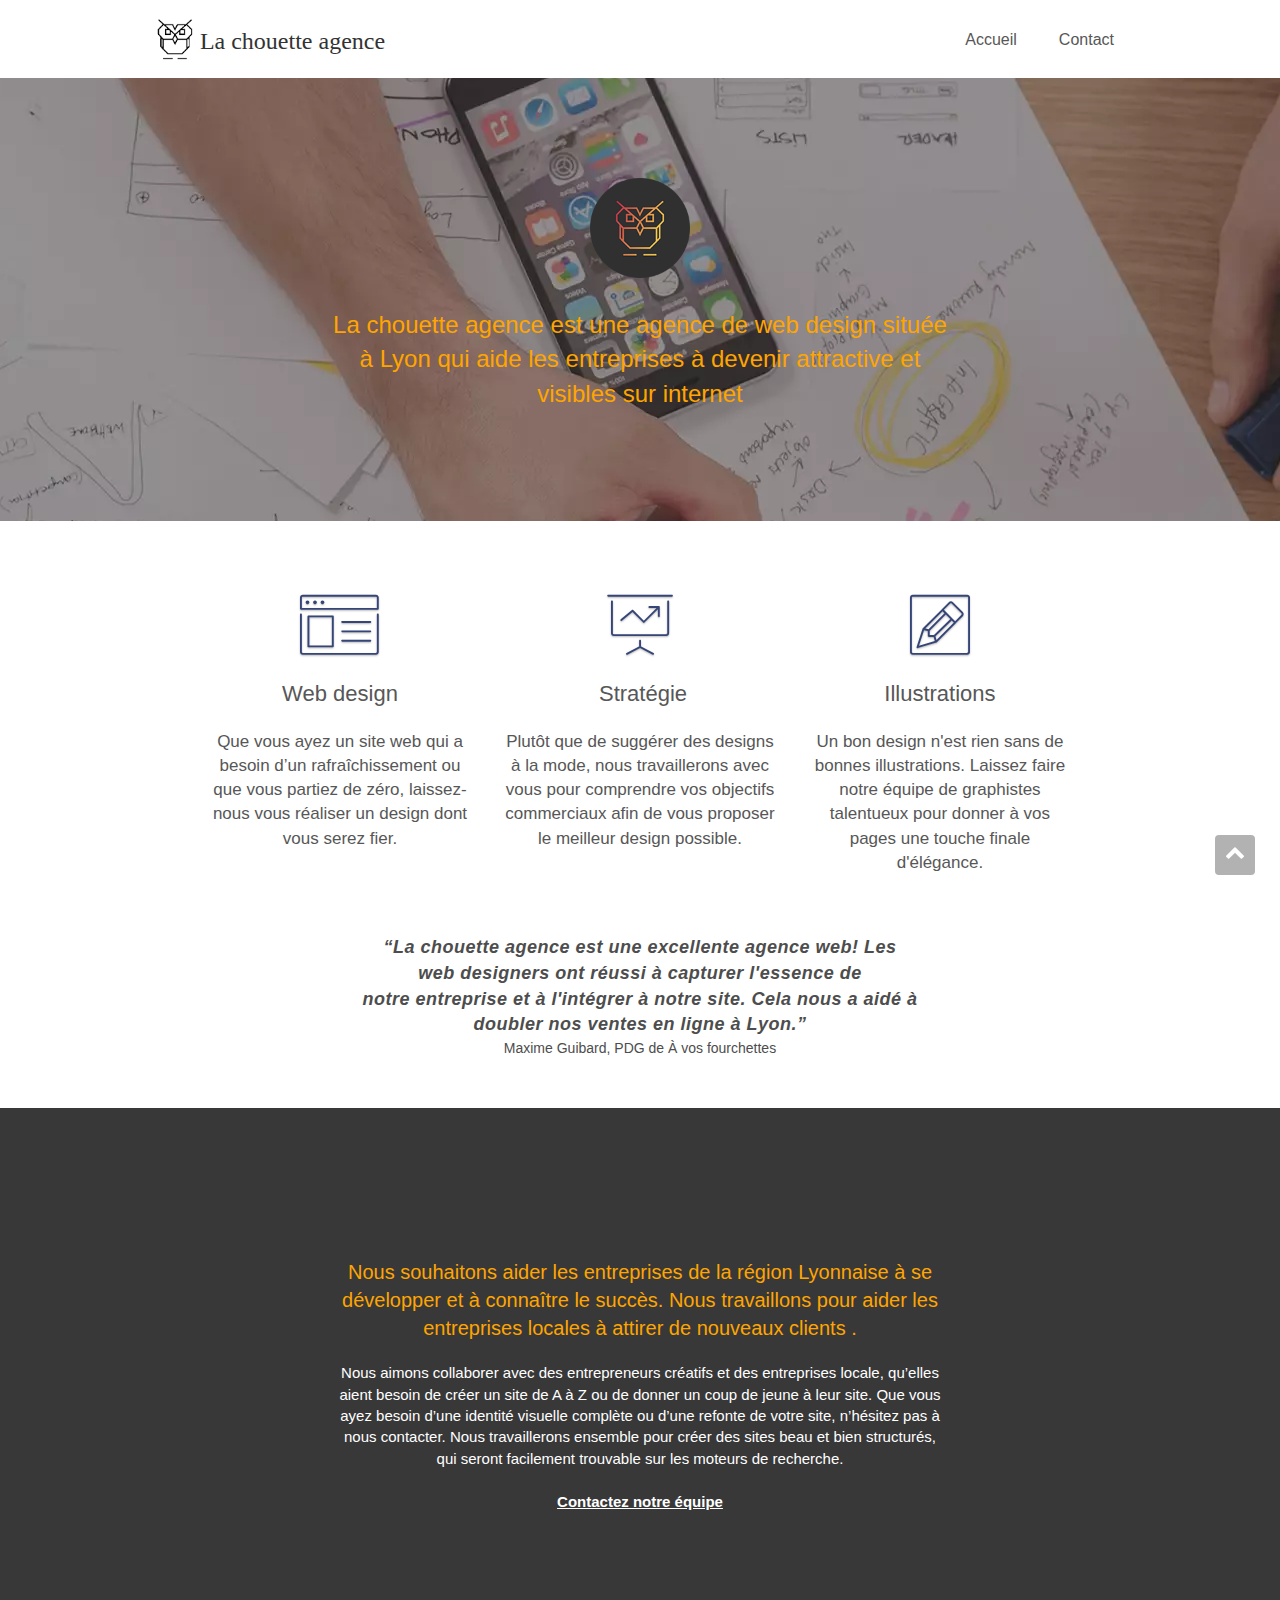
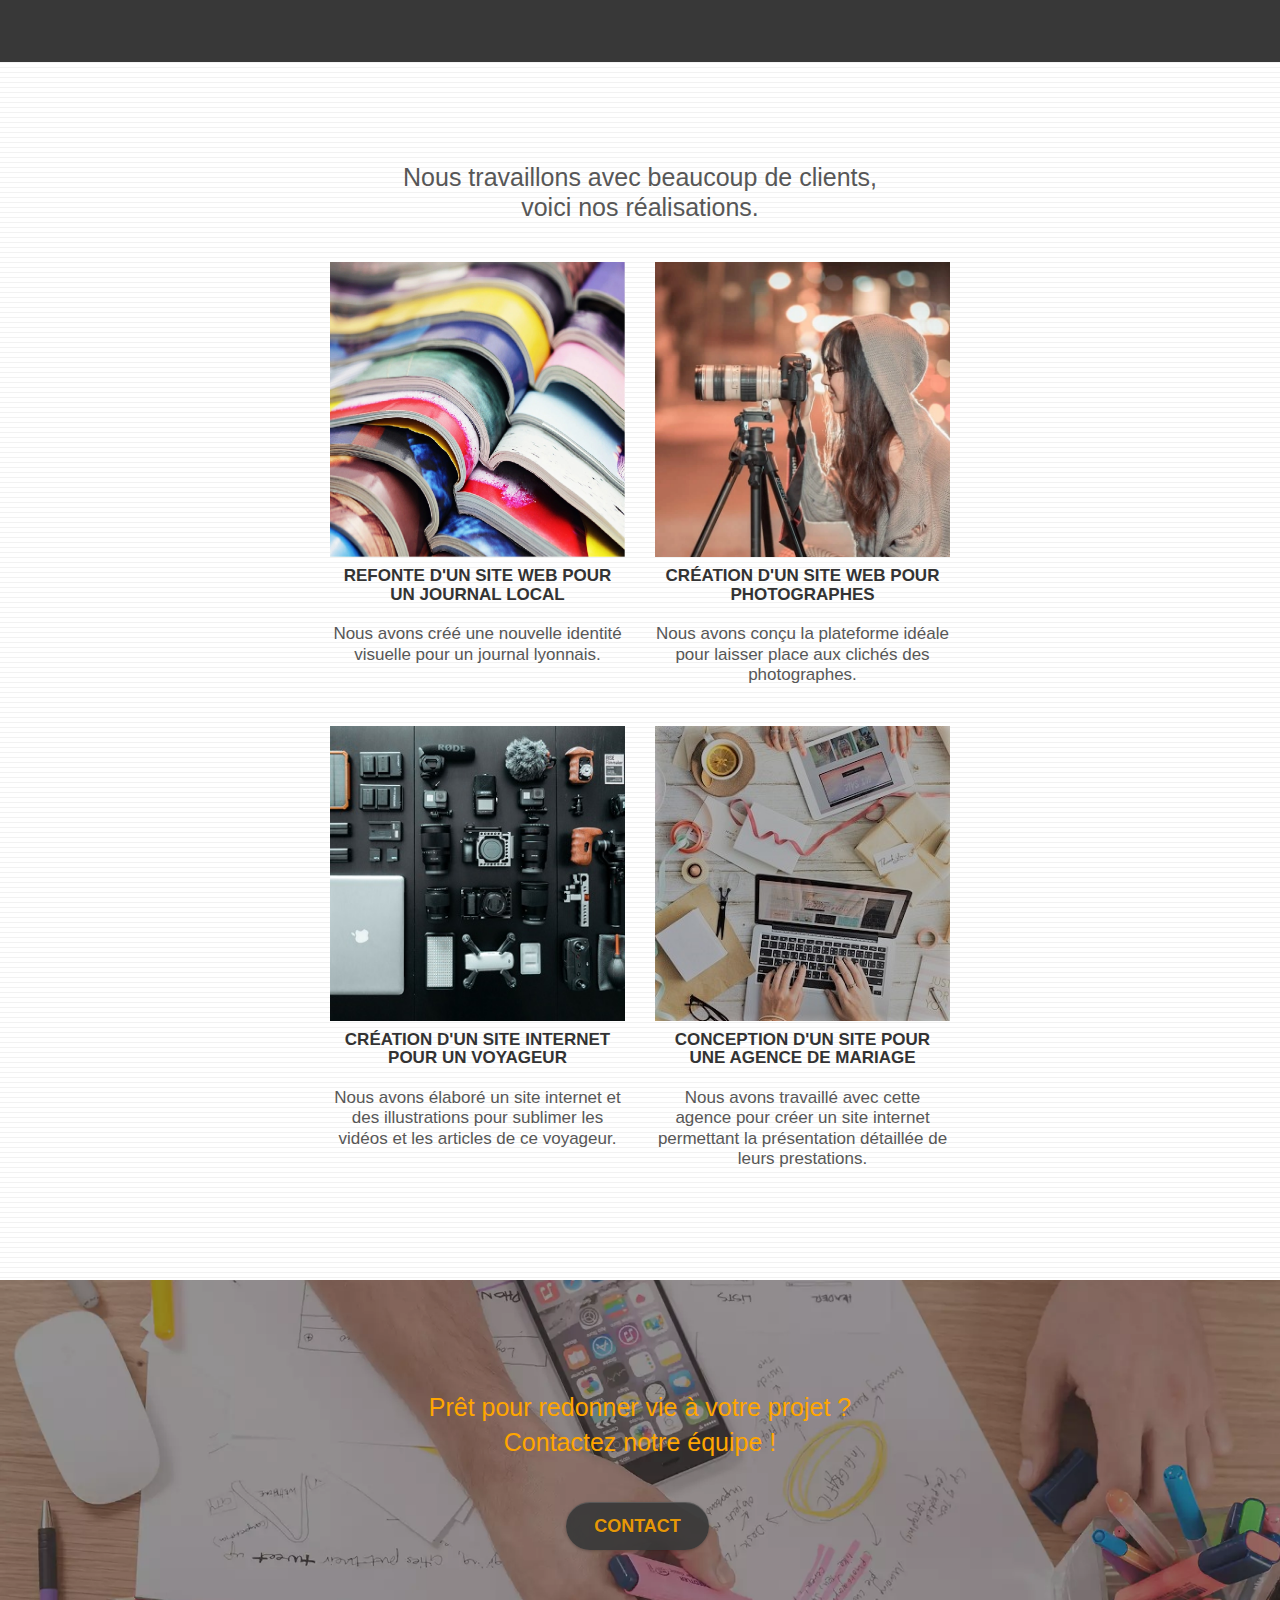
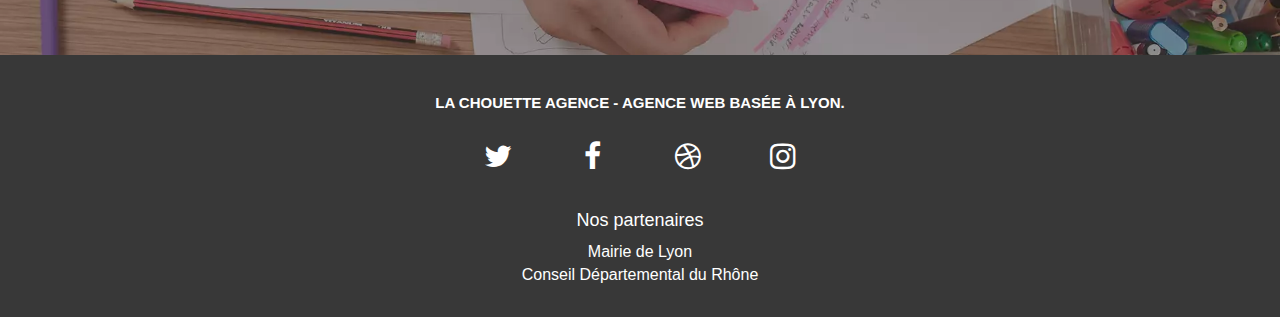
==== commit 1e0a5fe4: "update color button and form" ====
--- a/index.html
+++ b/index.html
@@ -1,272 +1,331 @@
 <!doctype html>
-<html lang="fr"> <!-- je remplace default par fr -->
+<html lang="fr">
+<!-- je remplace default par fr -->
+
 <head>
 	<meta charset="utf-8">
 	<!-- je supprime la meta keywords qui n'a plus aucune utilité à ce jour -->
-	<meta name="description" content="La chouette agence| Votre agence web. Entreprise de web design à Lyon"><!-- je rempli la description avec un descriptif comportant des mots clés -->
+	<meta name="description" content="La chouette agence| Votre agence web. Entreprise de web design à Lyon">
+	<!-- je rempli la description avec un descriptif comportant des mots clés -->
 	<meta name="viewport" content="width=device-width, initial-scale=1.0, viewport-fit=cover">
 	<link rel="shortcut icon" type="image/png" href="favicon.jpg">
-	<link rel="stylesheet" type="text/css" href="./css/bootstrap.css"> <!-- ici j'ai réorganisé l'ordre de chargement des fichiers css -->
+	<link rel="stylesheet" type="text/css" href="./css/bootstrap.css">
+	<!-- ici j'ai réorganisé l'ordre de chargement des fichiers css -->
 	<link rel="stylesheet" type="text/css" href="./css/font-awesome.css">
-	<link rel="stylesheet" type="text/css" href="./css/et-line.css"> 
+	<link rel="stylesheet" type="text/css" href="./css/et-line.css">
 	<link rel="stylesheet" type="text/css" href="style.css">
-	
-	<script src="./js/jquery-2.1.0.js" defer></script><!-- ici j'ai modifié l'ordre de chargement des fichiers js et ajouté la balise defer -->
+
+	<script src="./js/jquery-2.1.0.js" defer></script>
+	<!-- ici j'ai modifié l'ordre de chargement des fichiers js et ajouté la balise defer -->
 	<script src="./js/bootstrap.js" defer></script>
 	<!-- <script src="./js/jquery.touchSwipe.js"></script>  suppression des lien et des fichiers inutiles-->
 	<!-- <script src="./js/gmaps.js" defer></script> -->
 	<!-- <script src="./js/blocs.js" defer></script> -->
 
-  <title>La chouette agence | accueil</title><!-- je rempli la balise title -->
- 
-<!-- Analytics -->
- <!-- Il faut mettre le code de google analytics afin d'avoir des statistiques -->
-<!-- Analytics END -->
-    
+	<title>La chouette agence | accueil</title><!-- je rempli la balise title -->
+
+	<!-- Analytics -->
+	<!-- Il faut mettre le code de google analytics afin d'avoir des statistiques -->
+	<!-- Analytics END -->
+
 </head>
+
 <body>
-<!-- Principal conteneur --> 
-<!-- <div class="page-container"> --><!-- suppression de la div conteneur -->
-    
-<!-- header --><!-- ajout de la balise header pour la sémantique-->
-<header class="bloc bgc-white l-bloc " id="bloc-0">
-	<div class="container bloc-sm">
-		<nav class="navbar row">
-			<div class="navbar-header">
-				<!-- <div class="keywords" style="color:#cccccc;font-size:1px;">Agence web à paris, stratégie web, web design, illustrations, design de site web, site web, web, internet, site internet, site</div> --><!-- suppression de la div keywords -->
-				<a class="navbar-brand" href="index.html"><img src="img/la-chouette-agence.png" alt="Logo la chouette agence" /><h1>La chouette agence</h1></a><!--modification du logo et ajout paragraphe et de l'attribut alt-->
-				<!-- <div class="keywords" style="color:#cccccc;font-size:1px;">Agence web à paris, stratégie web, web design, illustrations, design de site web, site web, web, internet, site internet, site</div> --><!-- suppression de la div keywords -->
-				<button id="nav-toggle" type="button" class="ui-navbar-toggle navbar-toggle" data-toggle="collapse" data-target=".navbar-1">
-					<span class="sr-only">Toggle navigation</span><span class="icon-bar"></span><span class="icon-bar"></span><span class="icon-bar"></span>
-				</button>
-			</div>
-			<div class="collapse navbar-collapse navbar-1 special-dropdown-nav">
-				<ul class="site-navigation nav navbar-nav">
-					<li>
-						<a class="active" href="./index.html">Accueil</a>
-					</li>
-					<!-- <li>
-					</li> --><!-- suppression du li qui est vide -->
-					<li>
-						<a href="./page2.html">Contact</a><!-- modification du nom du lien de la navbar -->
-					</li>
-				</ul>
-			</div>
-		</nav>
-	</div>
-</header>
-<!-- header END -->
-
-<!-- main --> <!-- ajout du main -->
-<main class="bloc bgc-dark-slate-blue bg-banniere d-bloc bg-t-edge bloc-bg-texture texture-paper b-parallax" id="bloc-1-hero"> <!--ajout balise main-->
-	<div class="container bloc-lg">
-		<div class="row tight-width-whitespace">
-			<div class="col-sm-12">
-				<img src="img/logo.png" class="logo center-block image-resize-mode" alt="Logo de la chouette agence" /><!--suppression du style inline et modification de l'attribut alt-->
-				<!-- <h1 class="text-center hero-bloc-text tc-white "> suppression du h1 qui fait doublon suite a la modification du logo
+	<!-- Principal conteneur -->
+	<!-- <div class="page-container"> -->
+	<!-- suppression de la div conteneur -->
+
+	<!-- header -->
+	<!-- ajout de la balise header pour la sémantique-->
+	<header class="bloc bgc-white l-bloc " id="bloc-0">
+		<div class="container bloc-sm">
+			<nav class="navbar row">
+				<div class="navbar-header">
+					<!-- <div class="keywords" style="color:#cccccc;font-size:1px;">Agence web à paris, stratégie web, web design, illustrations, design de site web, site web, web, internet, site internet, site</div> -->
+					<!-- suppression de la div keywords -->
+					<a class="navbar-brand" href="index.html"><img src="img/la-chouette-agence.png"
+							alt="Logo la chouette agence" />
+						<h1>La chouette agence</h1>
+					</a>
+					<!--modification du logo et ajout paragraphe et de l'attribut alt-->
+					<!-- <div class="keywords" style="color:#cccccc;font-size:1px;">Agence web à paris, stratégie web, web design, illustrations, design de site web, site web, web, internet, site internet, site</div> -->
+					<!-- suppression de la div keywords -->
+					<button id="nav-toggle" type="button" class="ui-navbar-toggle navbar-toggle" data-toggle="collapse"
+						data-target=".navbar-1">
+						<span class="sr-only">Toggle navigation</span><span class="icon-bar"></span><span
+							class="icon-bar"></span><span class="icon-bar"></span>
+					</button>
+				</div>
+				<div class="collapse navbar-collapse navbar-1 special-dropdown-nav">
+					<ul class="site-navigation nav navbar-nav">
+						<li>
+							<a class="active" href="./index.html">Accueil</a>
+						</li>
+						<!-- <li>
+					</li> -->
+						<!-- suppression du li qui est vide -->
+						<li>
+							<a href="./page2.html">Contact</a><!-- modification du nom du lien de la navbar -->
+						</li>
+					</ul>
+				</div>
+			</nav>
+		</div>
+	</header>
+	<!-- header END -->
+
+	<!-- main -->
+	<!-- ajout du main -->
+	<main class="bloc bgc-dark-slate-blue bg-banniere d-bloc bg-t-edge bloc-bg-texture texture-paper b-parallax"
+		id="bloc-1-hero">
+		<!--ajout balise main-->
+		<div class="container bloc-lg">
+			<div class="row tight-width-whitespace">
+				<div class="col-sm-12">
+					<img src="img/logo.png" class="logo center-block image-resize-mode" alt="Logo de la chouette agence" />
+					<!--suppression du style inline et modification de l'attribut alt-->
+					<!-- <h1 class="text-center hero-bloc-text tc-white "> suppression du h1 qui fait doublon suite a la modification du logo
 					La chouette agence
 				</h1> -->
-				<p class="banner--content text-center"><!--suppression du bouton contact  et ajout du descriptif avec balise strong sur les mots clés-->
-					<strong>La chouette agence</strong> est une <strong>agence de web design</strong>  située à <strong>Lyon</strong> qui aide les entreprises à devenir attractive et visibles sur internet
-				</p>
-			</div>
-		</div>
-	</div>
-</main>
-<!-- main END -->
-
-<!-- aside -->
-<aside class="bloc bgc-white l-bloc" id="bloc-2-services"> <!--modification de la div en aside-->
-	<div class="container bloc-md">
-		<!-- <div class="row">
+					<p class="banner--content text-center">
+						<!--suppression du bouton contact  et ajout du descriptif avec balise strong sur les mots clés-->
+						<strong>La chouette agence</strong> est une <strong>agence de web design</strong> située à
+						<strong>Lyon</strong> qui aide les entreprises à devenir attractive et visibles sur internet
+					</p>
+				</div>
+			</div>
+		</div>
+	</main>
+	<!-- main END -->
+
+	<!-- aside -->
+	<aside class="bloc bgc-white l-bloc" id="bloc-2-services">
+		<!--modification de la div en aside-->
+		<div class="container bloc-md">
+			<!-- <div class="row">
 			<div class="col-sm-12 text-center">
 				<img alt="agence web, agence web paris, web design paris, stratégie web" src="img/title.png" />
 			</div>
-		</div> --><!-- suppression de l'image de texte-->
-		<div class="row voffset-lg med-width-whitespace"> <!--augmentation de la taille image et police-->
-			<div class="col-sm-4">
-				<div class="text-center">
-					<span class="et-icon-browser sm-shadow icon-dark-slate-blue icons icon-lg"></span>
-				</div>
-				<h2 class="mg-md text-center">
-					Web design
+		</div> -->
+			<!-- suppression de l'image de texte-->
+			<div class="row voffset-lg med-width-whitespace">
+				<!--augmentation de la taille image et police-->
+				<div class="col-sm-4">
+					<div class="text-center">
+						<span class="et-icon-browser sm-shadow icon-dark-slate-blue icons icon-lg"></span>
+					</div>
+					<h2 class="mg-md text-center">
+						Web design
+					</h2>
+					<p class="text-center ">
+						Que vous ayez un site web qui a besoin d&rsquo;un rafraîchissement ou que vous partiez de zéro, laissez-nous
+						vous réaliser un design dont vous serez fier.
+					</p>
+				</div>
+				<div class="col-sm-4">
+					<div class="text-center">
+						<span class="et-icon-presentation sm-shadow icon-dark-slate-blue icons icon-lg"></span>
+					</div>
+					<h2 class="mg-md text-center">
+						<!--h3 en h2-->
+						&nbsp;Stratégie
+					</h2>
+					<p class="text-center ">
+						Plutôt que de suggérer des designs à la mode, nous travaillerons avec vous pour comprendre vos objectifs
+						commerciaux afin de vous proposer le meilleur design possible.<br>
+					</p>
+				</div>
+				<div class="col-sm-4">
+					<div class="text-center">
+						<span class="et-icon-edit sm-shadow icon-dark-slate-blue icons icon-lg"></span>
+					</div>
+					<h2 class="mg-md text-center">
+						Illustrations
+					</h2>
+					<p class="text-center ">
+						Un bon design n'est rien sans de bonnes illustrations. Laissez faire notre équipe de graphistes talentueux
+						pour donner à vos pages une touche finale d'élégance.
+					</p>
+				</div>
+			</div>
+			<div class="row voffset-lg voffset">
+				<div class="col-xs-12 col-md-8 col-md-offset-2 text-center">
+					<!-- <img alt="agence web, agence web paris, web design paris, stratégie web" src="img/citation.png" /> suppression d'une image de texte et ajout d'un blockquote -->
+					<blockquote class="blockquote  ">&ldquo;La chouette agence est une excellente agence web! Les <br> web
+						designers ont réussi à capturer l'essence de <br>notre entreprise et à l'intégrer à notre site. Cela nous a
+						aidé à<br>doubler nos ventes en ligne à Lyon.&rdquo;</blockquote>
+					<cite>Maxime Guibard, PDG de &Agrave vos fourchettes</cite>
+				</div>
+			</div>
+		</div>
+	</aside>
+	<!-- aside END -->
+
+	<!-- section presentation -->
+	<section
+		class=" presentation bloc tc-white bgc-atomic-tangerine bg-presentation d-bloc bloc-bg-texture texture-paper b-parallax"
+		id="bloc-3-what-i-do">
+		<div class="container bloc-lg ">
+			<div class="row tight-width-whitespace black-background">
+				<div class="col-sm-12">
+					<h2 class="mg-md text-center tc-white">
+						Nous souhaitons aider les entreprises de la région Lyonnaise à se développer et à connaître le succès. Nous
+						travaillons pour aider les entreprises locales à attirer de nouveaux clients .<br>
+					</h2>
+					<p class="text-center white">
+						Nous aimons collaborer avec des entrepreneurs créatifs et des entreprises locale, qu’elles aient besoin de
+						créer un site de A à Z ou de donner un coup de jeune à leur site. Que vous ayez besoin d’une identité
+						visuelle complète ou d’une refonte de votre site, n’hésitez pas à nous contacter. Nous travaillerons
+						ensemble pour créer des sites beau et bien structurés, qui seront facilement trouvable sur les moteurs de
+						recherche. <br><br><a class="ltc-white bold-link" href="page2.html">Contactez notre équipe</a><br>
+					</p>
+				</div>
+			</div>
+		</div>
+	</section>
+	<!-- section presentation END -->
+
+	<!-- section portfolio -->
+	<section class="portfolio bloc bgc-white bg-lines-h2-bg bg-repeat l-bloc" id="bloc-4-portfolio">
+		<!--div en section-->
+		<div class="container bloc-lg">
+			<div class="row">
+				<div class="col-sm-12 text-center">
+					<!-- <img alt="agence web, agence web paris, web design paris, stratégie web" src="img/title2.png" />suppression d'une image de texte -->
+					<p class="text-center">Nous travaillons avec beaucoup de clients, <br> voici nos réalisations. </p>
+				</div>
+			</div>
+			<div class="row tight-width-whitespace portfolio-row">
+				<div class="col-sm-6">
+					<a href="#" data-lightbox="img/1.webp" data-gallery-id="gallery-1"
+						data-caption="Refonte d'un site web pour un journal local" data-frame="snapshot-lb"><img src="img/1.webp"
+							alt="paris web design logo agence web meilleure agence et refonte site web journal"
+							class="img-responsive portfolio-thumb" /></a>
+					<h3 class="mg-md text-center">
+						Refonte d'un site web pour un journal local
+					</h3>
+					<p class="text-center">
+						Nous avons créé une nouvelle identité visuelle pour un journal lyonnais.
+					</p>
+				</div>
+				<div class="col-sm-6">
+					<a href="#" data-lightbox="img/2.webp" data-gallery-id="gallery-1"
+						data-caption="Création d'un site web pour photographes" data-frame="snapshot-lb"><img src="img/2.webp"
+							class="img-responsive portfolio-thumb"
+							alt="paris web design logo agence web meilleure agence, Création d'un site web pour photographes" /></a>
+					<h3 class="mg-md text-center">
+						Création d'un site web pour photographes
+					</h3>
+					<p class="text-center">
+						Nous avons conçu la plateforme idéale pour laisser place aux clichés des photographes.
+					</p>
+				</div>
+			</div>
+			<div class="row tight-width-whitespace portfolio-row">
+				<div class="col-sm-6">
+					<a href="#" data-lightbox="img/3.webp" data-gallery-id="gallery-1"
+						data-caption="Création d'un site internet pour un voyageur" data-frame="snapshot-lb"><img src="img/3.webp"
+							class="img-responsive portfolio-thumb"
+							alt="paris web design logo agence web meilleure agence, Création d'un site web pour voyageur" /></a>
+					<h3 class="mg-md text-center">
+						Création d'un site internet pour un voyageur
+					</h3>
+					<p class="text-center">
+						Nous avons élaboré un site internet et des illustrations pour sublimer les vidéos et les articles de ce
+						voyageur.
+					</p>
+				</div>
+				<div class="col-sm-6">
+					<a href="#" data-lightbox="img/4.webp" data-gallery-id="gallery-1"
+						data-caption="Conception d'un site pour une agence de mariage" data-frame="snapshot-lb"><img src="img/4.webp"
+							class="img-responsive portfolio-thumb"
+							alt="paris web design logo agence web meilleure agence, Création d'un site web pour agence de mariage" /></a>
+					<h3 class="mg-md text-center">
+						Conception d'un site pour une agence de mariage
+					</h3>
+					<p class="text-center">
+						Nous avons travaillé avec cette agence pour créer un site internet permettant la présentation détaillée de
+						leurs prestations.
+					</p>
+				</div>
+			</div>
+		</div>
+	</section>
+	<!-- section portfolio END -->
+
+	<!-- bloc-5-cta -->
+	<section class="cta bloc bgc-dark-slate-blue bg-banniere d-bloc bloc-bg-texture texture-paper" id="bloc-5-cta">
+		<div class="container bloc-lg">
+			<div class="row">
+				<h2 class="mg-md text-center tc-white">
+					Prêt pour redonner vie à votre projet ?<br>Contactez notre équipe !
 				</h2>
-				<p class="text-center ">
-					Que vous ayez un site web qui a besoin d&rsquo;un rafraîchissement ou que vous partiez de zéro, laissez-nous vous réaliser un design dont vous serez fier.
-				</p>
-			</div>
-			<div class="col-sm-4">
-				<div class="text-center">
-					<span class="et-icon-presentation sm-shadow icon-dark-slate-blue icons icon-lg"></span>
-				</div>
-				<h2 class="mg-md text-center"><!--h3 en h2-->
-					&nbsp;Stratégie
-				</h2>
-				<p class="text-center ">
-					Plutôt que de suggérer des designs à la mode, nous travaillerons avec vous pour comprendre vos objectifs commerciaux afin de vous proposer le meilleur design possible.<br>
-				</p>
-			</div>
-			<div class="col-sm-4">
-				<div class="text-center">
-					<span class="et-icon-edit sm-shadow icon-dark-slate-blue icons icon-lg"></span>
-				</div>
-				<h2 class="mg-md text-center">
-					Illustrations
-				</h2>
-				<p class="text-center ">
-					Un bon design n'est rien sans de bonnes illustrations. Laissez faire notre équipe de graphistes talentueux pour donner à vos pages une touche finale d'élégance.
-				</p>
-			</div>
-		</div>
-		<div class="row voffset-lg voffset">
-			<div class="col-xs-12 col-md-8 col-md-offset-2 text-center">
-				<!-- <img alt="agence web, agence web paris, web design paris, stratégie web" src="img/citation.png" /> suppression d'une image de texte et ajout d'un blockquote -->
-				<blockquote class="blockquote  ">&ldquo;La chouette agence est une excellente agence web! Les <br> web designers ont réussi à capturer l'essence de <br>notre entreprise et à l'intégrer à notre site. Cela nous a aidé à<br>doubler nos ventes en ligne à Lyon.&rdquo;</blockquote>
-				<cite>Maxime Guibard, PDG de &Agrave vos fourchettes</cite>
-			</div>
-		</div>
-	</div>
-</aside>
-<!-- aside END -->
-
-<!-- section presentation -->
-<section class=" presentation bloc tc-white bgc-atomic-tangerine bg-presentation d-bloc bloc-bg-texture texture-paper b-parallax" id="bloc-3-what-i-do">
-	<div class="container bloc-lg ">
-		<div class="row tight-width-whitespace black-background">
-			<div class="col-sm-12">
-				<h2 class="mg-md text-center tc-white">
-					Nous souhaitons aider les entreprises de la région Lyonnaise à se développer et à connaître le succès. Nous travaillons pour aider les entreprises locales à attirer de nouveaux clients .<br>
-				</h2>
-				<p class="text-center white">
-					Nous aimons collaborer avec des entrepreneurs créatifs et des entreprises locale, qu’elles aient besoin de créer un site de A à Z ou de donner un coup de jeune à leur site. Que vous ayez besoin d’une identité visuelle complète ou d’une refonte de votre site, n’hésitez pas à nous contacter. Nous travaillerons ensemble pour créer des sites beau et bien structurés, qui seront facilement trouvable sur les moteurs de recherche. <br><br><a class="ltc-white bold-link" href="page2.html">Contactez notre équipe</a><br>
-				</p>
-			</div>
-		</div>
-	</div>
-</section>
-<!-- section presentation END -->
-
-<!-- section portfolio -->
-<section class="portfolio bloc bgc-white bg-lines-h2-bg bg-repeat l-bloc" id="bloc-4-portfolio"> <!--div en section-->
-	<div class="container bloc-lg">
-		<div class="row">
-			<div class="col-sm-12 text-center">
-				 <!-- <img alt="agence web, agence web paris, web design paris, stratégie web" src="img/title2.png" />suppression d'une image de texte -->
-				<p class="text-center">Nous travaillons avec beaucoup de clients, <br> voici nos réalisations. </p>
-				</div>
-		</div>
-		<div class="row tight-width-whitespace portfolio-row">
-			<div class="col-sm-6">
-				<a href="#" data-lightbox="img/1.webp" data-gallery-id="gallery-1" data-caption="Refonte d'un site web pour un journal local" data-frame="snapshot-lb"><img src="img/1.jpg" alt="paris web design logo agence web meilleure agence et refonte site web journal" class="img-responsive portfolio-thumb" /></a>
-				<h3 class="mg-md text-center">
-					Refonte d'un site web pour un journal local
-				</h3>
-				<p class="text-center">
-					Nous avons créé une nouvelle identité visuelle pour un journal lyonnais.
-				</p>
-			</div>
-			<div class="col-sm-6">
-				<a href="#" data-lightbox="img/2.webp" data-gallery-id="gallery-1" data-caption="Création d'un site web pour photographes" data-frame="snapshot-lb"><img src="img/2.jpg" class="img-responsive portfolio-thumb" alt="paris web design logo agence web meilleure agence, Création d'un site web pour photographes" /></a>
-				<h3 class="mg-md text-center">
-					Création d'un site web pour photographes
-				</h3>
-				<p class="text-center">
-					Nous avons conçu la plateforme idéale pour laisser place aux clichés des photographes.
-				</p>
-			</div>
-		</div>
-		<div class="row tight-width-whitespace portfolio-row">
-			<div class="col-sm-6">
-				<a href="#" data-lightbox="img/3.webp" data-gallery-id="gallery-1" data-caption="Création d'un site internet pour un voyageur" data-frame="snapshot-lb"><img src="img/3.bmp" class="img-responsive portfolio-thumb" alt="paris web design logo agence web meilleure agence, Création d'un site web pour voyageur"/></a>
-				<h3 class="mg-md text-center">
-					Création d'un site internet pour un voyageur
-				</h3>
-				<p class="text-center">
-					Nous avons élaboré un site internet et des illustrations pour sublimer les vidéos et les articles de ce voyageur.
-				</p>
-			</div>
-			<div class="col-sm-6">
-				<a href="#" data-lightbox="img/4.webp" data-gallery-id="gallery-1" data-caption="Conception d'un site pour une agence de mariage" data-frame="snapshot-lb"><img src="img/4.bmp" class="img-responsive portfolio-thumb" alt="paris web design logo agence web meilleure agence, Création d'un site web pour agence de mariage" /></a>
-				<h3 class="mg-md text-center">
-					Conception d'un site pour une agence de mariage
-				</h3>
-				<p class="text-center">
-					Nous avons travaillé avec cette agence pour créer un site internet permettant la présentation détaillée de leurs prestations.
-				</p>
-			</div>
-		</div>
-	</div>
-</section> 
-<!-- section portfolio END -->
-
-<!-- bloc-5-cta -->
-<div class="cta bloc bgc-dark-slate-blue bg-banniere d-bloc bloc-bg-texture texture-paper" id="bloc-5-cta">
-	<div class="container bloc-lg">
-		<div class="row">
-			<h2 class="mg-md text-center tc-white">
-				Prêt pour redonner vie à votre projet ?<br>Contactez notre équipe !
-			</h2>
-			<div class="col-sm-12 text-center">
-				<a href="./page2.html" class="btn btn-atomic-tangerine btn-clean btn-rd btn-lg cta-hero">Contact</a>
-			</div>
-		</div>
-	</div>
-</div>
-<!-- bloc-5-cta END -->
-<!-- ScrollToTop Button -->
-<a class="bloc-button btn btn-d scrollToTop" onclick="scrollToTarget('1')"><span class="fa fa-chevron-up"></span></a>
-<!-- ScrollToTop Button END-->
-<!--Footer - bloc-8 -->
-<footer class="bloc bgc-atomic-tangerine d-bloc" id="bloc-8">
-	<div class="container bloc-sm">
-		<div class="row">
-			<div class="col-sm-12">
-				<h3 class="text-center white">
-					La chouette agence - Agence web basée à Lyon.<br>
-				</h3>
-				<div class="row row-no-gutters social">
-					<ul class="col-sm-3">
-						<li class="text-center">
-							<a class="social " href="https://twitter.com/?lang=fr" title="Twitter"><i class="fa fa-twitter icon-md"></i></a>
-						</li>
-					</ul>
-					<ul class="col-sm-3">
-						<li class="text-center">
-							<a class="social" href="https://www.facebook.com/" title="Facebook"><i class="fa fa-facebook icon-md"></i></a>
-						</li>
-					</ul>
-					<ul class="col-sm-3">
-						<li class="text-center">
-							<a class="social" href="https://dribbble.com/" title="Dribble"><i class="fa fa-dribbble icon-md"></i></a>
-						</li>
-					</ul>
-					<ul class="col-sm-3">
-						<li class="text-center">
-							<a class="social" href="https://www.instagram.com/?hl=fr" title="instagram"><i class="fa fa-instagram icon-md"></i></a>
-						</li>
-					</ul>
-					<!-- <div class="keywords" style="color:#F3976C;">Agence web à paris, stratégie web, web design, illustrations, design de site web, site web, web, internet, site internet, site</div> -->
-				</div>
-				<div class="row">
-					<div class="col-sm-12 text-center">
-						<h4>Nos partenaires</h4>
+				<div class="col-sm-12 text-center">
+					<a href="./page2.html" class="btn-lg btn-atomic-tangerine btn-clean btn-rd btn cta-hero">Contact</a>
+				</div>
+			</div>
+		</div>
+	</section>
+	<!-- bloc-5-cta END -->
+	<!-- ScrollToTop Button -->
+	<a class="bloc-button btn btn-d scrollToTop" onclick="scrollToTarget('1')"><span class="fa fa-chevron-up"></span></a>
+	<!-- ScrollToTop Button END-->
+	<!--Footer - bloc-8 -->
+	<footer class="bloc bgc-atomic-tangerine d-bloc" id="bloc-8">
+		<div class="container bloc-sm">
+			<div class="row">
+				<div class="col-sm-12">
+					<h3 class="text-center white">
+						La chouette agence - Agence web basée à Lyon.<br>
+					</h3>
+					<div class="row row-no-gutters social">
+						<ul class="col-sm-3">
+							<li class="text-center">
+								<a class="social " href="https://twitter.com/?lang=fr" title="Twitter"><i
+										class="fa fa-twitter icon-md"></i></a>
+							</li>
+						</ul>
+						<ul class="col-sm-3">
+							<li class="text-center">
+								<a class="social" href="https://www.facebook.com/" title="Facebook"><i
+										class="fa fa-facebook icon-md"></i></a>
+							</li>
+						</ul>
+						<ul class="col-sm-3">
+							<li class="text-center">
+								<a class="social" href="https://dribbble.com/" title="Dribble"><i
+										class="fa fa-dribbble icon-md"></i></a>
+							</li>
+						</ul>
+						<ul class="col-sm-3">
+							<li class="text-center">
+								<a class="social" href="https://www.instagram.com/?hl=fr" title="instagram"><i
+										class="fa fa-instagram icon-md"></i></a>
+							</li>
+						</ul>
+						<!-- <div class="keywords" style="color:#F3976C;">Agence web à paris, stratégie web, web design, illustrations, design de site web, site web, web, internet, site internet, site</div> -->
+					</div>
+					<div class="row">
+						<div class="col-sm-12 text-center">
+							<h4>Nos partenaires</h4>
 							<ul>
 								<li><a class="white" href="https://www.lyon.fr/">Mairie de Lyon</a></li>
 								<li><a class="white" href="https://www.rhone.fr/">Conseil Départemental du Rhône</a></li>
-				
-							</ul>		
-					</div>
-		
-				</div>
-			</div>
-		</div>
+
+							</ul>
+						</div>
+
+					</div>
+				</div>
+			</div>
+		</div>
+	</footer>
+	<!-- Footer - bloc-8 END-->
+
 	</div>
-</footer>
-<!-- Footer - bloc-8 END-->
-
-</div>
-<!-- Principal conteneur END -->
-    
+	<!-- Principal conteneur END -->
+
 
 </body>
-</html>
+
+</html>--- a/style.css
+++ b/style.css
@@ -380,17 +380,12 @@
 }.navbar-brand {
     font-family: 'et-line', serif;
 }
-
-
 .nav > li{
     margin: 0 0.5rem        ;
 }
-
-
 .logo{ 
     width:100px;
 }
-
 .banner--content{
     margin-top: 3rem;
     /* color: #D4AC48!important; */
@@ -400,7 +395,6 @@
 strong{
     font-weight: normal;
 }
-
 aside p{
     font-size: 15px; /*augmentation de la font-size de 11px à 15px*/
 }
@@ -472,7 +466,7 @@
     background: rgba(56,56,56,0.92)!important;
     font-size: 1.8rem;
     color:rgba(255, 166, 0, 0.9)!important;
-    border:none!important;
+    border:none;
 }
 .cta .btn-atomic-tangerine:hover {
     color:white!important;
@@ -521,7 +515,11 @@
 label, .contact--mail span{
     font-weight: bold!important;
 }
-
+.btn-atomic-tangerine:hover {
+    background: rgb(56,56,56)!important;
+    /* color: #FFFFFF!important; */
+    color:rgba(255, 166, 0, 0.9)!important;
+}
 @media (min-width: 768px) {
     .site-navigation {
         position: absolute;
@@ -984,13 +982,14 @@
 }
 
 .btn-atomic-tangerine {
-    background: #F3976C;
-    color: #FFFFFF!important;
+    background: rgb(56,56,56)!important;
+    color: #c27956!important;
+    font-size: 1.6rem;
 }
 
 .btn-atomic-tangerine:hover {
-    background: #c27956!important;
-    color: #FFFFFF!important;
+    background: rgba(56,56,56,1)!important;
+    color: #fff!important;
 }
 
 .ltc-white {
